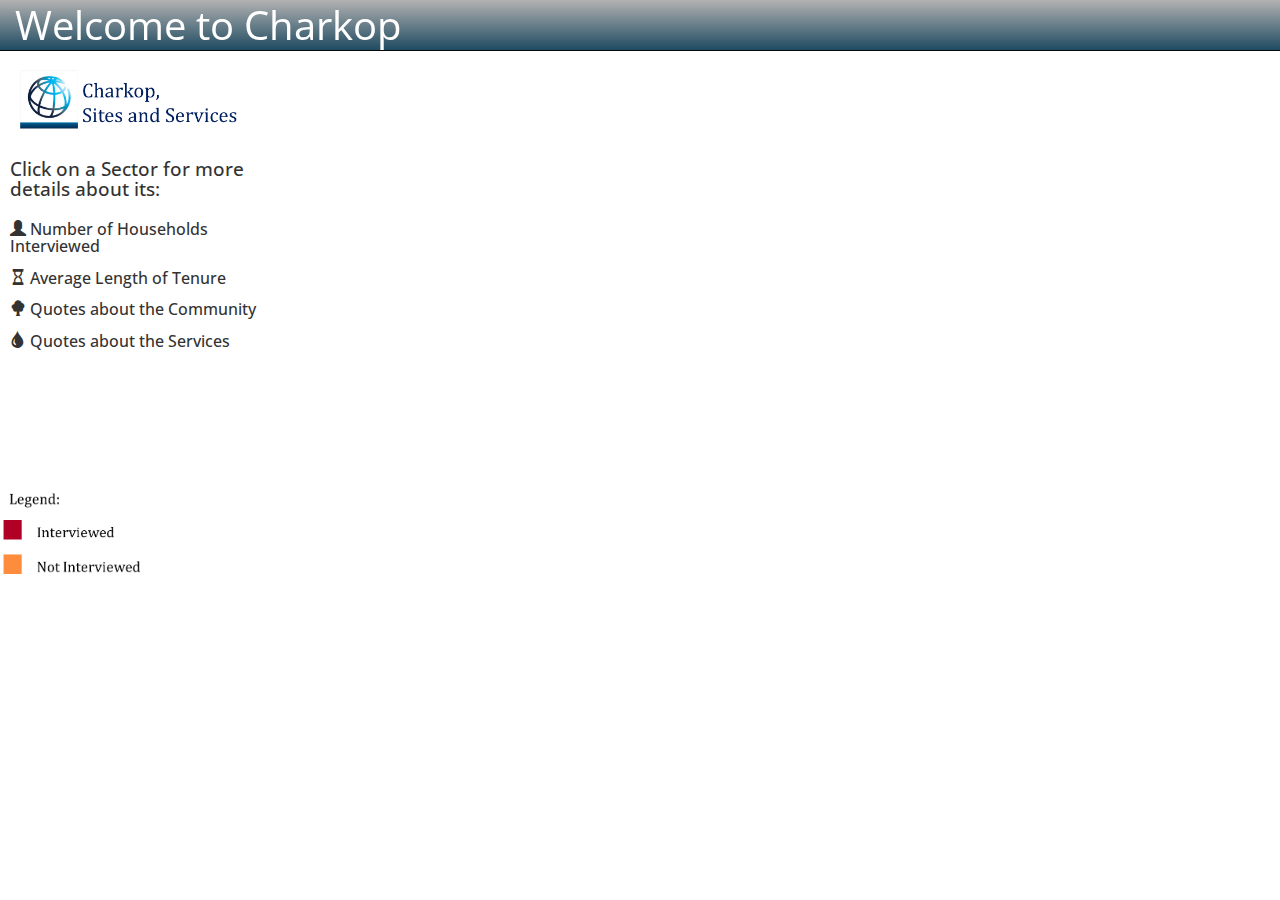
==== index.html @ 86fde9b2 "update to https urls" ====
<!DOCTYPE html>
<html lang="en">
  <head profile="http://www.w3.org/2005/10/profile">
    <meta charset="utf-8">
    <meta http-equiv="X-UA-Compatible" content="IE=edge">
    <meta name="viewport" content="width=device-width, initial-scale=1">
    <!-- The above 3 meta tags *must* come first in the head; any other head content must come *after* these tags -->
    <meta name="description" content="">
    <meta name="author" content="">
    <link rel="icon" href="./favicon.ico">

    <title>Charkop Sites and Services</title>
    <link rel="stylesheet" href="https://maxcdn.bootstrapcdn.com/font-awesome/4.4.0/css/font-awesome.min.css">
    <link rel="stylesheet" href="https://libs.cartocdn.com/cartodb.js/v3/3.15/themes/css/cartodb.css" />
    <link rel="stylesheet" href="https://maxcdn.bootstrapcdn.com/bootstrap/3.3.4/css/bootstrap.min.css">
    <link href="https://fonts.googleapis.com/css?family=Open+Sans+Condensed:300" rel="stylesheet"> 

    <link rel="icon" type="image/png" href="./wblogo.jpg">
    <link rel="stylesheet" href="css/styles.css" />

  </head>

  <body>

    <div class="navbar navbar-inverse navbar-fixed-top" role="navigation">
      <div class="container-fluid">
        <div class="navbar-header">
          <div class="navbar-icon-container">
            <a href="#" class="navbar-icon pull-right visible-xs" id="nav-btn"><i class="fa fa-bars fa-lg white"></i></a>
            <a href="#" class="navbar-icon pull-right visible-xs" id="sidebar-toggle-btn"><i class="fa fa-search fa-lg white"></i></a>
          </div>
          <a class="navbar-brand" >Welcome to Charkop</a>
          <!-- <img src="http://images.indianexpress.com/2016/04/chawl.jpg"/> -->
        </div>
        <div class="navbar-collapse collapse">
        </div><!--/.navbar-collapse -->
      </div>
    </div>

    <div id="container">
      <div id="sidebar">
        <img src = "./sns.png" class = "sidetitle" width = '250px' />
        <h2>Click on a Sector for more details about its:</h2>
        <h3><span class="glyphicon glyphicon-user" aria-hidden="true"></span> Number of Households Interviewed</h3> 
        <h4><span class="glyphicon glyphicon-hourglass" aria-hidden="true"></span> Average Length of Tenure</h4>
        <h5><span class="glyphicon glyphicon-tree-deciduous" aria-hidden="true"></span> Quotes about the Community</h5>
        <h6><span class="glyphicon glyphicon-tint" aria-hidden="true"></span> Quotes about the Services</h6>
        <br/> <br/> <br/> <br/> <br/> <br/> 
        <img src = "./legend2.png" width = '150px' position = 'center'/>

      </div>
      <div id="map">
      </div>

    </div><!-- /.container -->
      
    <script src="https://ajax.googleapis.com/ajax/libs/jquery/1.11.2/jquery.min.js"></script>
    <script src="https://libs.cartocdn.com/cartodb.js/v3/3.15/cartodb.js"></script>
    <script src="https://maxcdn.bootstrapcdn.com/bootstrap/3.3.4/js/bootstrap.min.js"></script>
    <script src="js/scripts.js"></script>
    
  </body>
</html>
---- css/styles.css ----
html, body, #container {
      height: 100%;
      width: 100%;
      overflow: hidden;
    }

    body {
      padding-top: 50px;
    }

    #map {
      width: auto;
      height: 100%;
      box-shadow: 0 0 10px rgba(0,0,0,0.55);
    }

    #sidebar {
      width: 300px;
      height: 100%;
      max-width: 100%;
      float: left;
      -webkit-transition: all 0.25s ease-out;
      -moz-transition: all 0.25s ease-out;
      transition: all 0.25s ease-out;
    }

    .sidetitle {
      position: center;
      padding-top: 20px;
      padding-left: 20px;
    }

    .navbar {
      background-image: linear-gradient(to bottom, #B2B2B2 0%, #1f4b61 100%);
      font-size: 18pt;
    }

    .navbar-inverse .navbar-nav>li>a {
      color: black;
      font-size: 16pt;
      font-family: 'Open Sans Condensed', sans-serif;
    }

    h2 {
      font-size: 14pt;
      font-family: 'Open Sans Condensed', sans-serif;
      padding-right: 10px;
      padding-left: 10px;
    }

    h3, h4, h5, h6 {
      font-size: 12pt;
      font-family: 'Open Sans Condensed', sans-serif;
      padding-right: 10px;
      padding-left: 10px;
      padding-bottom: 3px;
    }

    .navbar-brand {
      font-family: 'Open Sans Condensed', sans-serif;
      font-size: 30pt;
    }
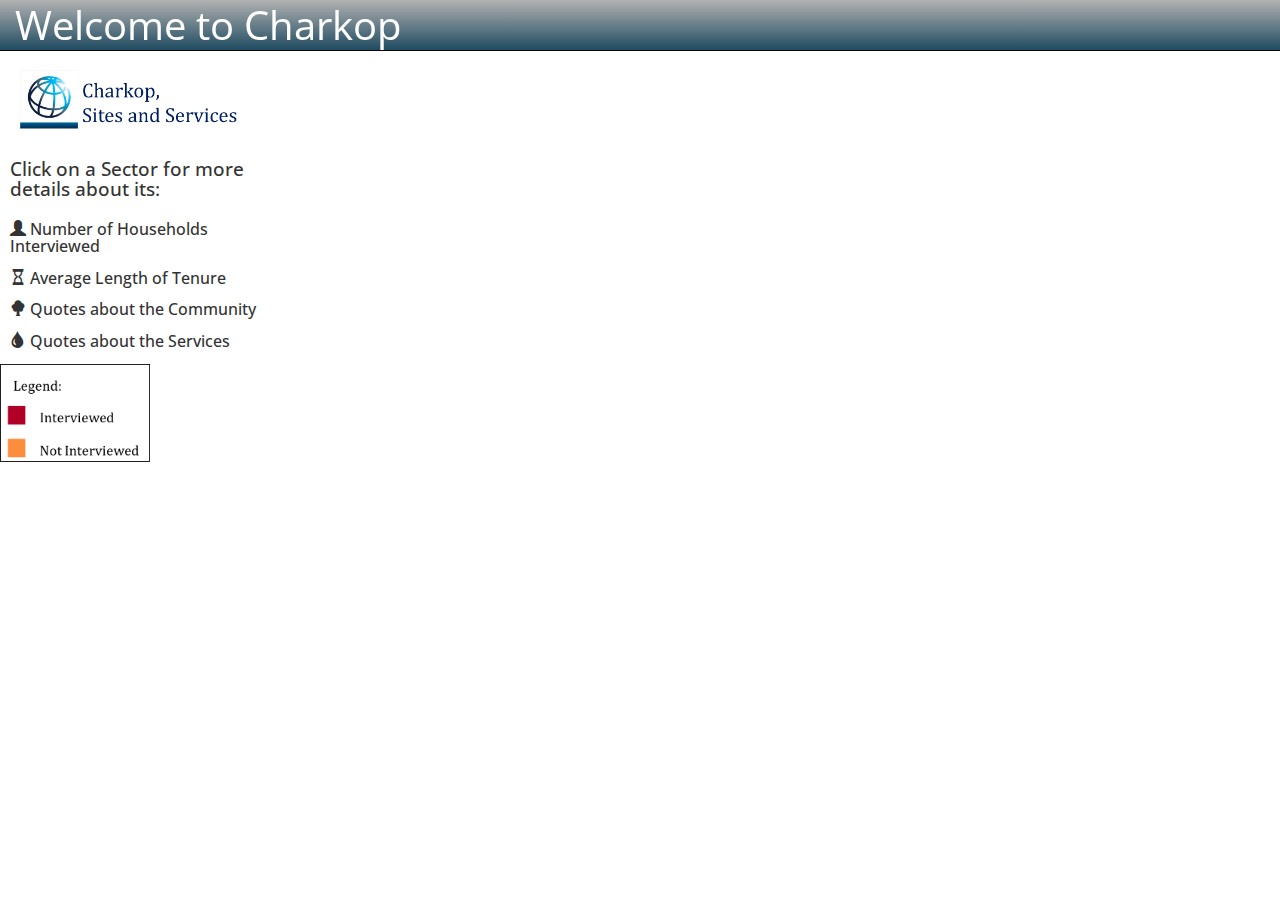
==== commit bad27ad2: "Revert "Edit legend, insert breaks in sidebar"" ====
--- a/index.html
+++ b/index.html
@@ -11,7 +11,7 @@
 
     <title>Charkop Sites and Services</title>
     <link rel="stylesheet" href="https://maxcdn.bootstrapcdn.com/font-awesome/4.4.0/css/font-awesome.min.css">
-    <link rel="stylesheet" href="https://libs.cartocdn.com/cartodb.js/v3/3.15/themes/css/cartodb.css" />
+    <link rel="stylesheet" href="http://libs.cartocdn.com/cartodb.js/v3/3.15/themes/css/cartodb.css" />
     <link rel="stylesheet" href="https://maxcdn.bootstrapcdn.com/bootstrap/3.3.4/css/bootstrap.min.css">
     <link href="https://fonts.googleapis.com/css?family=Open+Sans+Condensed:300" rel="stylesheet"> 
 
@@ -45,17 +45,22 @@
         <h4><span class="glyphicon glyphicon-hourglass" aria-hidden="true"></span> Average Length of Tenure</h4>
         <h5><span class="glyphicon glyphicon-tree-deciduous" aria-hidden="true"></span> Quotes about the Community</h5>
         <h6><span class="glyphicon glyphicon-tint" aria-hidden="true"></span> Quotes about the Services</h6>
-        <br/> <br/> <br/> <br/> <br/> <br/> 
-        <img src = "./legend2.png" width = '150px' position = 'center'/>
-
+        <img src = "./legend.png" class = 'legend' width = '150px' />
       </div>
       <div id="map">
       </div>
 
     </div><!-- /.container -->
+
+   <!--  <div id="legendcontainer">
+      <div id="legend">
+        <h1>Legend</h1>
+        <img src = "./legend.png" class = "legend" width = '50px' />
+      </div>  
+    </div> --> <!-- end legend container -->
       
     <script src="https://ajax.googleapis.com/ajax/libs/jquery/1.11.2/jquery.min.js"></script>
-    <script src="https://libs.cartocdn.com/cartodb.js/v3/3.15/cartodb.js"></script>
+    <script src="http://libs.cartocdn.com/cartodb.js/v3/3.15/cartodb.js"></script>
     <script src="https://maxcdn.bootstrapcdn.com/bootstrap/3.3.4/js/bootstrap.min.js"></script>
     <script src="js/scripts.js"></script>
     
--- a/css/styles.css
+++ b/css/styles.css
@@ -30,6 +30,28 @@
       padding-left: 20px;
     }
 
+    /*#legendcontainer {
+      height: 20%;
+      width: 20%;
+      overflow: hidden;
+    }
+
+    #legend{
+      width: 100px;
+      height: 100%;
+      max-width: 100%;
+      float: right;
+      -webkit-transition: all 0.25s ease-out;
+      -moz-transition: all 0.25s ease-out;
+      transition: all 0.25s ease-out;
+    }*/
+
+    .legend {
+      padding-top: 100px
+      padding-left:20px;
+    }
+
+
     .navbar {
       background-image: linear-gradient(to bottom, #B2B2B2 0%, #1f4b61 100%);
       font-size: 18pt;
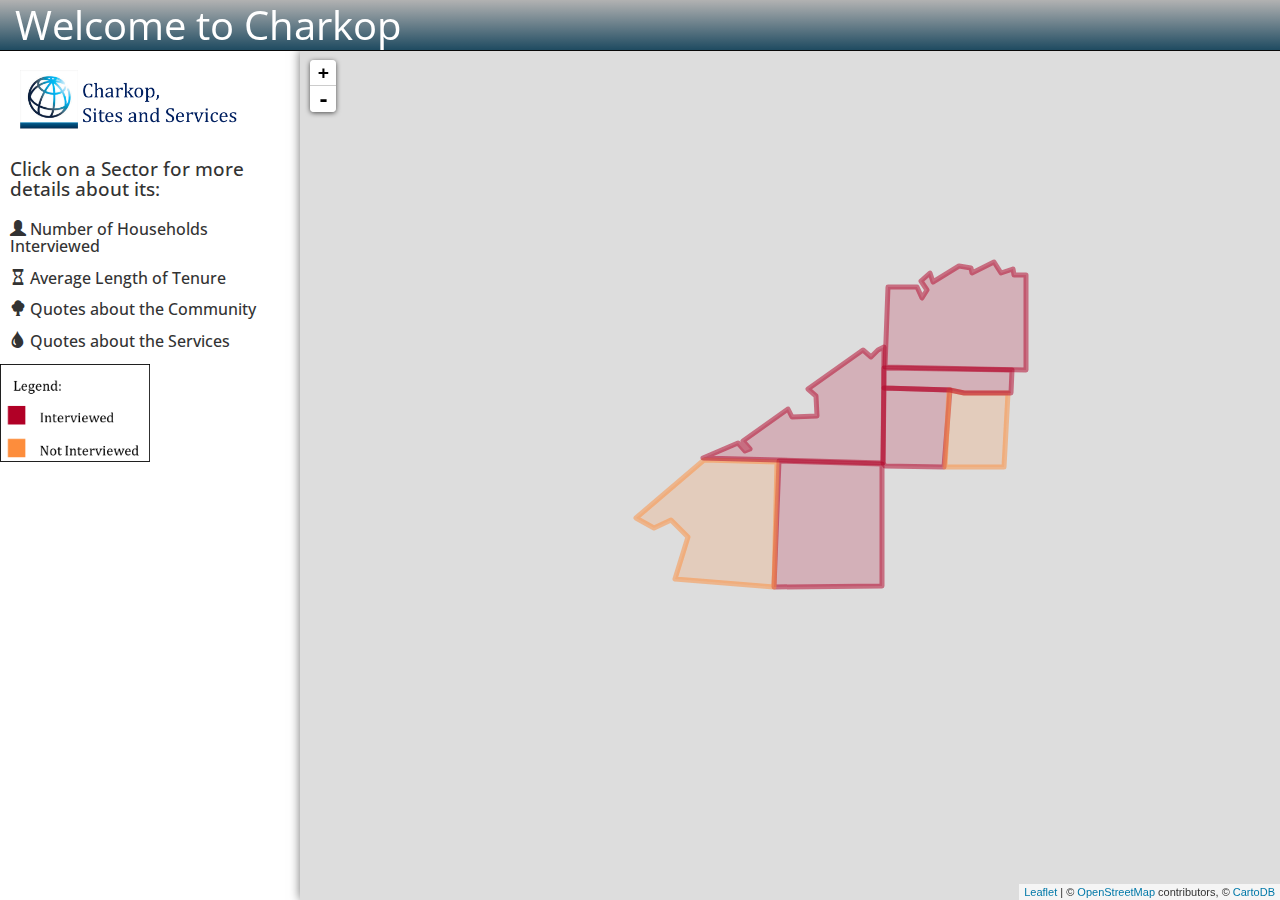
==== commit 9b727ddb: "saving cargo js and css to drive" ====
--- a/index.html
+++ b/index.html
@@ -11,7 +11,8 @@
 
     <title>Charkop Sites and Services</title>
     <link rel="stylesheet" href="https://maxcdn.bootstrapcdn.com/font-awesome/4.4.0/css/font-awesome.min.css">
-    <link rel="stylesheet" href="http://libs.cartocdn.com/cartodb.js/v3/3.15/themes/css/cartodb.css" />
+    <!-- <link rel="stylesheet" href="http://libs.cartocdn.com/cartodb.js/v3/3.15/themes/css/cartodb.css" /> -->
+    <link rel="stylesheet" href="./carto.css" />
     <link rel="stylesheet" href="https://maxcdn.bootstrapcdn.com/bootstrap/3.3.4/css/bootstrap.min.css">
     <link href="https://fonts.googleapis.com/css?family=Open+Sans+Condensed:300" rel="stylesheet"> 
 
@@ -60,7 +61,8 @@
     </div> --> <!-- end legend container -->
       
     <script src="https://ajax.googleapis.com/ajax/libs/jquery/1.11.2/jquery.min.js"></script>
-    <script src="http://libs.cartocdn.com/cartodb.js/v3/3.15/cartodb.js"></script>
+    <!-- <script src="http://libs.cartocdn.com/cartodb.js/v3/3.15/cartodb.js"></script> -->
+    <script src ="./carto.html"></script>
     <script src="https://maxcdn.bootstrapcdn.com/bootstrap/3.3.4/js/bootstrap.min.js"></script>
     <script src="js/scripts.js"></script>
     
--- a/carto.css
+++ b/carto.css
@@ -0,0 +1,2 @@
+/* CartoDB.css minified version: 3.15.11 */
+div.cartodb-popup.dark .jspContainer:after{background:-webkit-gradient(linear,50% 0,50% 100%,color-stop(0%,rgba(0,0,0,0)),color-stop(100%,rgba(0,0,0,1)));background:-webkit-linear-gradient(top,rgba(0,0,0,0),rgba(0,0,0,1));background:-moz-linear-gradient(top,rgba(0,0,0,0),rgba(0,0,0,1));background:-o-linear-gradient(top,rgba(0,0,0,0),rgba(0,0,0,1));background:linear-gradient(top,rgba(0,0,0,0),rgba(0,0,0,1))}div.cartodb-popup.dark .jspContainer:before{background:-webkit-gradient(linear,50% 0,50% 100%,color-stop(0%,rgba(0,0,0,1)),color-stop(100%,rgba(0,0,0,0)));background:-webkit-linear-gradient(top,rgba(0,0,0,1),rgba(0,0,0,0));background:-moz-linear-gradient(top,rgba(0,0,0,1),rgba(0,0,0,0));background:-o-linear-gradient(top,rgba(0,0,0,1),rgba(0,0,0,0));background:linear-gradient(top,rgba(0,0,0,1),rgba(0,0,0,0))}div.cartodb-popup.dark{background:url(../img/dark.png) no-repeat -226px 0}div.cartodb-popup.dark div.cartodb-popup-content-wrapper{background:url(../img/dark.png) repeat-y -452px 0}div.cartodb-popup.dark div.cartodb-popup-tip-container{background:url(../img/dark.png) no-repeat 0 0}div.cartodb-popup.dark a.cartodb-popup-close-button{background:url(../img/dark.png) no-repeat 0 -23px}div.cartodb-popup.dark h4{color:#999}div.cartodb-popup.dark p{color:#FFF}div.cartodb-popup.dark a{color:#397DB9}div.cartodb-popup.dark p.empty{font-style:italic;color:#AAA}div.cartodb-popup.dark .jspDrag{background:#AAA;background:rgba(255,255,255,.5)}div.cartodb-popup.dark .jspDrag:hover{background:#DEDEDE;background:rgba(255,255,255,.8)}div.cartodb-popup.v2.dark{background:#000}div.cartodb-popup.v2.dark div.cartodb-popup-tip-container:after,div.cartodb-popup.v2.dark:before{border-top-color:#000}div.cartodb-popup.v2.dark a.cartodb-popup-close-button{background:#000}div.cartodb-popup.v2.dark a.cartodb-popup-close-button:after,div.cartodb-popup.v2.dark a.cartodb-popup-close-button:before{background:#fff}@media \0screen\,screen\9{div.cartodb-popup.v2.dark{border:4px solid #AAA}div.cartodb-popup.v2.dark div.cartodb-popup-tip-container{border-top:18px solid #000}div.cartodb-popup.v2.dark a.cartodb-popup-close-button{border:2px solid #AAA;color:#fff}div.cartodb-popup.v2.dark a.cartodb-popup-close-button:hover{border:2px solid #BBB}}div.cartodb-infowindow{position:absolute;z-index:12}div.cartodb-popup{position:relative;width:226px;height:auto;padding:7px 0 0;margin:0;background:url(../img/light.png) no-repeat -226px 0}div.cartodb-popup div.cartodb-popup-content-wrapper{width:190px;max-width:190px;padding:12px 19px;overflow-x:hidden;background:url(../img/light.png) repeat-y -452px 0}div.cartodb-popup div.cartodb-popup-content{display:block;width:190px;max-width:190px;min-height:5px;height:auto;max-height:185px;margin:0;padding:0;overflow-y:auto;overflow-x:hidden!important;outline:0;text-align:left}div.cartodb-popup .jspContainer:after,div.cartodb-popup .jspContainer:before{content:'';position:absolute;left:0;right:12px;display:block;height:10px;width:190px;z-index:5}div.cartodb-popup .jspContainer:after{bottom:0;background:-webkit-gradient(linear,50% 0,50% 100%,color-stop(0%,rgba(255,255,255,0)),color-stop(100%,rgba(255,255,255,1)));background:-webkit-linear-gradient(top,rgba(255,255,255,0),rgba(255,255,255,1));background:-moz-linear-gradient(top,rgba(255,255,255,0),rgba(255,255,255,1));background:-o-linear-gradient(top,rgba(255,255,255,0),rgba(255,255,255,1));background:linear-gradient(top,rgba(255,255,255,0),rgba(255,255,255,1));filter:progid:DXImageTransform.Microsoft.gradient(startColorstr='#ffffff', endColorstr='#00ffffff', GradientType=0)}div.cartodb-popup .jspContainer:before{top:0;background:-webkit-gradient(linear,50% 0,50% 100%,color-stop(0%,rgba(255,255,255,1)),color-stop(100%,rgba(255,255,255,0)));background:-webkit-linear-gradient(top,rgba(255,255,255,1),rgba(255,255,255,0));background:-moz-linear-gradient(top,rgba(255,255,255,1),rgba(255,255,255,0));background:-o-linear-gradient(top,rgba(255,255,255,1),rgba(255,255,255,0));background:linear-gradient(top,rgba(255,255,255,1),rgba(255,255,255,0));filter:progid:DXImageTransform.Microsoft.gradient(startColorstr='#ffffff', endColorstr='#00ffffff', GradientType=0)}div.cartodb-popup div.cartodb-popup-tip-container{width:226px;height:20px;background:url(../img/light.png) no-repeat 0 0}div.cartodb-popup a.cartodb-popup-close-button{position:absolute;top:-9px;right:-9px;width:26px;height:26px;padding:0;background:url(../img/light.png) no-repeat 0 -23px;text-indent:-9999px;font-size:0;line-height:0;opacity:1;-ms-filter:"alpha(Opacity=100)";filter:alpha(Opacity=1);filter:alpha(opacity=100);text-transform:uppercase;z-index:3}div.cartodb-popup.header.no_fields div.cartodb-popup-content{display:none}div.cartodb-popup.header.no_fields div.cartodb-popup-content-wrapper div.cartodb-edit-buttons{padding-top:5px;margin-top:0}div.cartodb-popup.header.no_fields div.cartodb-edit-buttons{border:0;padding-top:0}div.cartodb-popup .jspContainer{overflow:hidden;position:relative;outline:0}div.cartodb-popup .jspContainer *{outline:0}div.cartodb-popup .jspPane{position:absolute;padding:4px 0 0!important;z-index:1}div.cartodb-popup .jspVerticalBar{position:absolute;top:0;right:0;width:6px;height:100%;background:0 0;z-index:10}div.cartodb-popup .jspHorizontalBar{position:absolute;bottom:0;left:0;width:100%;height:6px;background:0 0}div.cartodb-popup .jspHorizontalBar *,div.cartodb-popup .jspVerticalBar *{margin:0;padding:0}div.cartodb-popup .jspCap{display:none}div.cartodb-popup .jspHorizontalBar .jspCap{float:left}div.cartodb-popup .jspTrack{position:relative;cursor:pointer;background:0 0}div.cartodb-popup .jspDrag{position:relative;top:0;left:0;cursor:pointer;border-radius:10px;-moz-border-radius:10px;-webkit-border-radius:10px;background:#999;background:rgba(0,0,0,.16)}div.cartodb-popup .jspDrag:hover{background:#666;background:rgba(0,0,0,.5);cursor:pointer}div.cartodb-popup .jspHorizontalBar .jspDrag,div.cartodb-popup .jspHorizontalBar .jspTrack{float:left;height:100%}div.cartodb-popup .jspArrow{background:#50506d;text-indent:-20000px;display:block;cursor:pointer}div.cartodb-popup .jspArrow.jspDisabled{cursor:default;background:#80808d}div.cartodb-popup .jspVerticalBar .jspArrow{height:16px}div.cartodb-popup .jspHorizontalBar .jspArrow{width:16px;float:left;height:100%}div.cartodb-popup .jspVerticalBar .jspArrow:focus{outline:0}div.cartodb-popup .jspCorner{background:#eeeef4;float:left;height:100%}* html div.cartodb-popup .jspCorner{margin:0 -3px 0 0}div.cartodb-popup h1,div.cartodb-popup h2,div.cartodb-popup h3,div.cartodb-popup h4,div.cartodb-popup h5,div.cartodb-popup h6{display:block;width:190px;margin:0;padding:0;font-weight:700;font-family:"Helvetica Neue",Helvetica,Arial;color:#CCC;text-transform:uppercase;word-wrap:break-word;line-height:120%}div.cartodb-popup h1{font-size:24px}div.cartodb-popup h2{font-size:20px}div.cartodb-popup h3{font-size:15px}div.cartodb-popup h4{font-size:11px}div.cartodb-popup h5{font-size:10px}div.cartodb-popup h6{font-size:9px}div.cartodb-popup p{display:block;width:190px;max-width:190px;margin:0;padding:0 0 7px;font:400 13px Helvetica,Arial;word-wrap:break-word}div.cartodb-popup p.italic{font-style:italic}div.cartodb-popup p.loading{position:relative;display:block;width:170px;max-width:170px;margin:0;padding:0 0 0 30px;font:400 13px Helvetica,Arial;font-style:italic;word-wrap:break-word;line-height:21px}div.cartodb-popup p.error{position:relative;display:block;width:170px;max-width:170px;margin:0;padding:0;font:400 13px Helvetica,Arial;font-style:italic;word-wrap:break-word;line-height:18px}div.cartodb-popup p.empty{font-style:italic}div.cartodb-popup div.spinner{position:absolute!important;display:inline;top:0;left:0;margin:10px 0 0 10px}div.cartodb-popup.v2{width:226px;padding:0;margin:0 0 14px;-moz-box-shadow:0 0 0 4px rgba(0,0,0,.15);-webkit-box-shadow:0 0 0 4px rgba(0,0,0,.15);box-shadow:0 0 0 4px rgba(0,0,0,.15);-webkit-border-radius:2px;-moz-border-radius:2px;border-radius:2px;background:#fff}div.cartodb-popup.v2:before{content:'';position:absolute;bottom:-14px;left:0;width:0;height:0;margin-left:28px;border-left:0 solid transparent;border-right:14px solid transparent;border-top:14px solid #fff;z-index:2}div.cartodb-popup.v2 div.cartodb-popup-content-wrapper{width:auto;max-width:none;padding:12px;-webkit-border-radius:2px;-moz-border-radius:2px;border-radius:2px;background:0 0}div.cartodb-popup.v2 div.cartodb-popup-content{width:auto;max-width:none;display:block;background:0 0}div.cartodb-popup.v2 div.cartodb-popup-content h1,div.cartodb-popup.v2 div.cartodb-popup-content h2,div.cartodb-popup.v2 div.cartodb-popup-content h3,div.cartodb-popup.v2 div.cartodb-popup-content h4,div.cartodb-popup.v2 div.cartodb-popup-content h5,div.cartodb-popup.v2 div.cartodb-popup-content h6,div.cartodb-popup.v2 div.cartodb-popup-content p{width:auto;max-width:95%;display:block}div.cartodb-popup.v2 div.cartodb-popup-tip-container{position:absolute;bottom:-20px;left:-4px;width:20px;height:16px;margin-left:28px;background:0 0;overflow:hidden;z-index:0}div.cartodb-popup.v2 div.cartodb-popup-tip-container:before{content:'';position:absolute;width:20px;height:20px;left:0;top:-10px;margin-left:0;-ms-transform:skew(0,-45deg);-webkit-transform:skew(0,-45deg);transform:skew(0,-45deg);border-radius:0 0 0 10px;background:rgba(0,0,0,.15);z-index:0}div.cartodb-popup.v2.centered:before{content:'';position:absolute;width:0;height:0;left:-10px;bottom:-10px;margin-left:50%;border-left:10px solid transparent;border-right:10px solid transparent;border-top:10px solid #fff;border-radius:0;-ms-transform:skew(0,0);-webkit-transform:skew(0,0);transform:skew(0,0);background:0 0;z-index:1}div.cartodb-popup.v2.centered p{width:160px;padding-bottom:0}div.cartodb-popup.v2.centered div.cartodb-popup-tip-container{left:-12px;width:24px;margin-left:50%}div.cartodb-popup.v2.centered div.cartodb-popup-tip-container:before{content:'';position:absolute;width:0;height:0;left:0;top:0;margin-left:0;border-left:12px solid transparent;border-right:12px solid transparent;border-top:12px solid rgba(0,0,0,.15);-ms-transform:skew(0,0);-webkit-transform:skew(0,0);transform:skew(0,0);background:0 0;z-index:0}div.cartodb-popup.v2 a.cartodb-popup-close-button{right:-12px;top:-12px;width:20px;height:20px;background:#fff;-webkit-border-radius:18px;-moz-border-radius:18px;border-radius:18px;box-shadow:0 0 0 3px rgba(0,0,0,.15)}div.cartodb-popup.v2 a.cartodb-popup-close-button:after,div.cartodb-popup.v2 a.cartodb-popup-close-button:before{content:'';position:absolute;top:9px;left:6px;width:8px;height:2px;background:#397DBA;-webkit-border-radius:3px;-moz-border-radius:3px;border-radius:3px}div.cartodb-popup.v2 a.cartodb-popup-close-button:before{-ms-transform:rotate(45deg);-webkit-transform:rotate(45deg);transform:rotate(45deg)}div.cartodb-popup.v2 a.cartodb-popup-close-button:after{-ms-transform:rotate(-45deg);-webkit-transform:rotate(-45deg);transform:rotate(-45deg)}div.cartodb-popup.v2 a.cartodb-popup-close-button:hover{box-shadow:0 0 0 3px rgba(0,0,0,.25)}@media \0screen\,screen\9{div.cartodb-popup.v2{border:4px solid #CCC}div.cartodb-popup.v2 div.cartodb-popup-tip-container{position:absolute;width:0;height:0;margin-left:28px;z-index:2;bottom:-18px;left:-4px;border-left:0 solid transparent;border-right:18px solid transparent;border-top:18px solid #fff}div.cartodb-popup.v2 a.cartodb-popup-close-button{right:-14px;top:-14px;width:18px;padding:0 0 0 2px;text-indent:0;font:700 11px Arial;font-weight:700;text-decoration:none;text-align:center;line-height:20px;border:2px solid #CCC}div.cartodb-popup.v2 a.cartodb-popup-close-button:after,div.cartodb-popup.v2 a.cartodb-popup-close-button:before{display:none}div.cartodb-popup.v2 a.cartodb-popup-close-button:hover{border:2px solid #999}}div.cartodb-popup.header.blue div.cartodb-popup-header{background:url(../img/headers.png) no-repeat 0 -40px}div.cartodb-popup.header.blue.header .cartodb-popup-header a{color:#fff}div.cartodb-popup.header.blue div.cartodb-popup-header h4{color:#1F4C7F}div.cartodb-popup.header.blue div.cartodb-popup-header span.separator{background:#225386}div.cartodb-popup.header.blue a.cartodb-popup-close-button{background:url(../img/headers.png) no-repeat -226px -40px}div.cartodb-popup.header.blue a.cartodb-popup-close-button:hover{background-position:-226px -66px}div.cartodb-popup.v2.header.blue div.cartodb-popup-header{background:0 0;background:-ms-linear-gradient(top,#4F9CD7,#2B68A8);background:-o-linear-gradient(right,#4F9CD7,#2B68A8);background:-webkit-linear-gradient(top,#4F9CD7,#2B68A8);background:-moz-linear-gradient(right,#4F9CD7,#2B68A8);-ms-filter:"progid:DXImageTransform.Microsoft.Gradient(startColorStr='#4F9CD7',endColorStr='#2B68A8',GradientType=0)"}div.cartodb-popup.v2.header.blue a.cartodb-popup-close-button{background:#fff}div.cartodb-popup.header{padding:0;background:0 0;box-shadow:none;-webkit-box-shadow:none;-moz-box-shadow:none;-o-box-shadow:none;border-bottom:0;border-radius:0;-webkit-border-radius:0;-moz-border-radius:0;-o-border-radius:0}div.cartodb-popup.header div.cartodb-popup-header{position:relative;width:188px;height:auto;max-height:62px;overflow:hidden;padding:17px 19px;background:url(../img/headers.png) no-repeat 0 -40px}div.cartodb-popup.header div.cartodb-popup-header h1{width:100%;margin:0;font:700 21px "Helvetica Neue",Helvetica,Arial;color:#FFF;line-height:23px;text-shadow:0 1px rgba(0,0,0,.5);word-wrap:break-word}div.cartodb-popup.header div.cartodb-popup-header h1 a{color:#fff;font-size:21px;word-wrap:break-word}div.cartodb-popup.header div.cartodb-popup-header h1 a:hover{text-decoration:underline}div.cartodb-popup.header div.cartodb-popup-header h1.loading{position:relative;display:block;width:auto;padding-right:0;padding-left:30px;font-size:14px;font-weight:400;line-height:19px}div.cartodb-popup.header div.cartodb-popup-header h1.error{position:relative;display:block;width:auto;padding-right:0;padding-left:0;font-size:14px;font-weight:400;font-style:italic;line-height:19px}div.cartodb-popup.header div.cartodb-popup-header h4{color:#1F4C7F}div.cartodb-popup.header div.cartodb-popup-header span.separator{position:absolute;bottom:0;left:4px;right:4px;height:1px;background:#225386}div.cartodb-popup.header div.cartodb-popup-content{max-height:150px}div.cartodb-popup.header a.cartodb-popup-close-button{background:url(../img/headers.png) no-repeat -226px -40px}div.cartodb-popup.header a.cartodb-popup-close-button:hover{background-position:-226px -66px}div.cartodb-popup.header.v2.header{-moz-box-shadow:0 0 0 4px rgba(0,0,0,.15);-webkit-box-shadow:0 0 0 4px rgba(0,0,0,.15);box-shadow:0 0 0 4px rgba(0,0,0,.15);-webkit-border-radius:2px;-moz-border-radius:2px;border-radius:2px;background:#fff}div.cartodb-popup.v2.header div.cartodb-popup-header{position:relative;width:auto;height:auto;max-height:62px;overflow:hidden;padding:17px 12px;background:0 0;background:-ms-linear-gradient(top,#4F9CD7,#2B68A8);background:-o-linear-gradient(right,#4F9CD7,#2B68A8);background:-webkit-linear-gradient(top,#4F9CD7,#2B68A8);background:-moz-linear-gradient(right,#4F9CD7,#2B68A8);-ms-filter:"progid:DXImageTransform.Microsoft.Gradient(startColorStr='#4F9CD7',endColorStr='#2B68A8',GradientType=0)";-webkit-border-top-left-radius:2px;-webkit-border-top-right-radius:2px;-moz-border-radius-topleft:2px;-moz-border-radius-topright:2px;border-top-left-radius:2px;border-top-right-radius:2px}div.cartodb-popup.v2.header div.cartodb-popup-header:before{content:'';position:absolute;bottom:0;left:0;right:0;width:100%;height:1px;background:rgba(0,0,0,.1)}div.cartodb-popup.v2.header a.cartodb-popup-close-button{right:-12px;top:-12px;width:20px;height:20px;background:#fff;-webkit-border-radius:18px;-moz-border-radius:18px;border-radius:18px;box-shadow:0 0 0 3px rgba(0,0,0,.15)}div.cartodb-popup.v2.header a.cartodb-popup-close-button:after,div.cartodb-popup.v2.header a.cartodb-popup-close-button:before{content:'';position:absolute;top:9px;left:6px;width:8px;height:2px;background:#397DBA;-webkit-border-radius:3px;-moz-border-radius:3px;border-radius:3px}div.cartodb-popup.v2.header a.cartodb-popup-close-button:before{-ms-transform:rotate(45deg);-webkit-transform:rotate(45deg);transform:rotate(45deg)}div.cartodb-popup.v2.header a.cartodb-popup-close-button:after{-ms-transform:rotate(-45deg);-webkit-transform:rotate(-45deg);transform:rotate(-45deg)}div.cartodb-popup.v2.header a.cartodb-popup-close-button:hover{box-shadow:0 0 0 3px rgba(0,0,0,.25)}@media \0screen\,screen\9{div.cartodb-popup.header.v2{border-bottom:4px solid #CCC}div.cartodb-popup.v2.header div.cartodb-popup-header{background:#3B7FBD;-ms-filter:progid:DXImageTransform.Microsoft.Gradient(startColorStr='#4F9CD7', endColorStr='#2B68A8', GradientType=0)}}div.cartodb-popup.header.green div.cartodb-popup-header{background:url(../img/headers.png) no-repeat -252px -40px}div.cartodb-popup.header.green div.cartodb-popup-header h4{color:#00916D}div.cartodb-popup.header.green div.cartodb-popup-header span.separator{background:#008E6A}div.cartodb-popup.header.green a.cartodb-popup-close-button{background:url(../img/headers.png) no-repeat -478px -40px}div.cartodb-popup.header.green a.cartodb-popup-close-button:hover{background-position:-478px -66px}div.cartodb-popup.v2.header.green div.cartodb-popup-header{background:0 0;background:-ms-linear-gradient(top,#0C9,#00B185);background:-o-linear-gradient(right,#0C9,#00B185);background:-webkit-linear-gradient(top,#0C9,#00B185);background:-moz-linear-gradient(right,#0C9,#00B185);-ms-filter:"progid:DXImageTransform.Microsoft.Gradient(startColorStr='#00CC99',endColorStr='#00B185',GradientType=0)"}div.cartodb-popup.v2.header.green a.cartodb-popup-close-button{background:#fff}div.cartodb-popup.v2.header.green a.cartodb-popup-close-button:after,div.cartodb-popup.v2.header.green a.cartodb-popup-close-button:before{background:#0C9}@media \0screen\,screen\9{div.cartodb-popup.v2.header.green a.cartodb-popup-close-button{color:#0C9}}div.cartodb-popup.header.orange div.cartodb-popup-header{background:url(../img/headers.png) no-repeat -756px -40px}div.cartodb-popup.header.orange div.cartodb-popup-header h4{color:#CC2929}div.cartodb-popup.header.orange div.cartodb-popup-header span.separator{background:#CC2929}div.cartodb-popup.header.orange a.cartodb-popup-close-button{background:url(../img/headers.png) no-repeat -982px -40px}div.cartodb-popup.header.orange a.cartodb-popup-close-button:hover{background-position:-982px -66px}div.cartodb-popup.v2.header.orange div.cartodb-popup-header{background:0 0;background:-ms-linear-gradient(top,#FF6825,#F33);background:-o-linear-gradient(right,#FF6825,#F33);background:-webkit-linear-gradient(top,#FF6825,#F33);background:-moz-linear-gradient(right,#FF6825,#F33);-ms-filter:"progid:DXImageTransform.Microsoft.Gradient(startColorStr='#FF6825',endColorStr='#FF3333',GradientType=0)"}div.cartodb-popup.v2.header.orange a.cartodb-popup-close-button{background:#fff}div.cartodb-popup.v2.header.orange a.cartodb-popup-close-button:after,div.cartodb-popup.v2.header.orange a.cartodb-popup-close-button:before{background:#CC2929}@media \0screen\,screen\9{div.cartodb-popup.v2.header.orange a.cartodb-popup-close-button{color:#CC2929}}div.cartodb-popup.header.with-image div.cartodb-popup-header{position:relative;background:url(../img/headers.png) no-repeat -1008px 0;height:138px;max-height:104px}div.cartodb-popup.header.with-image div.cartodb-popup-header .cover{display:block;position:absolute;overflow:hidden;width:218px;height:135px;top:4px;left:4px;border-radius:4px 4px 0 0}div.cartodb-popup.header.with-image div.cartodb-popup-header .cover .shadow{position:absolute;width:218px;height:55px;bottom:0;left:0;background:url(../img/shadow.png) no-repeat;z-index:100}div.cartodb-popup.header.with-image div.cartodb-popup-header .cover #spinner{position:absolute;top:67px;left:109px}div.cartodb-popup.header.with-image div.cartodb-popup-header .cover img{position:absolute;border-radius:4px 4px 0 0;display:none}div.cartodb-popup.header.with-image div.cartodb-popup-header .image_not_found{position:absolute;top:15px;left:15px;width:200px;display:none}div.cartodb-popup.header.with-image div.cartodb-popup-header .image_not_found a{display:-moz-inline-stack;display:inline-block;vertical-align:top;*vertical-align:auto;zoom:1;*display:inline;margin:3px 0 0 -2px;color:#888;font-size:13px;font-family:Helvetica,"Helvetica Neue",Arial,sans-serif;text-decoration:underline}div.cartodb-popup.header.with-image div.cartodb-popup-header .image_not_found a:hover{color:#888;text-decoration:underline}div.cartodb-popup.header.with-image div.cartodb-popup-header .cover .image_not_found i{display:-moz-inline-stack;display:inline-block;vertical-align:top;*vertical-align:auto;zoom:1;*display:inline;width:31px;height:22px;background:transparent url(../img/image_not_found.png)}div.cartodb-popup.header.with-image div.cartodb-popup-header h1{position:absolute;bottom:13px;left:18px;width:188px;z-index:150}div.cartodb-popup.header.with-image div.cartodb-popup-header h4{color:#CCC}div.cartodb-popup.header.with-image div.cartodb-popup-header span.separator{background:#CCC}div.cartodb-popup.header.with-image a.cartodb-popup-close-button{background:url(../img/headers.png) no-repeat -226px -40px}div.cartodb-popup.header.with-image a.cartodb-popup-close-button:hover{background-position:-226px -66px}div.cartodb-popup.header.with-image .cartodb-popup-header h1{display:none}div.cartodb-popup.header.with-image .cartodb-popup-header h1.order1{display:block}div.cartodb-popup.header.with-image .cartodb-popup-content-wrapper .order1{display:none}div.cartodb-popup.v2.header.with-image div.cartodb-popup-header{background:#2C2C2C;background:-ms-linear-gradient(top,#535353,#2C2C2C);background:-o-linear-gradient(right,#535353,#2C2C2C);background:-webkit-linear-gradient(top,#535353,#2C2C2C);background:-moz-linear-gradient(right,#535353,#2C2C2C);-ms-filter:"progid:DXImageTransform.Microsoft.Gradient(startColorStr='#535353',endColorStr='#2C2C2C',GradientType=0)"}div.cartodb-popup.v2.header.with-image div.cartodb-popup-header h1{width:85%}div.cartodb-popup.v2.header.with-image div.cartodb-popup-header span.separator{left:0;right:0;background:#CCC}div.cartodb-popup.v2.header.with-image a.cartodb-popup-close-button{background:#fff}div.cartodb-popup.v2.header.with-image div.cartodb-popup-header .cover{display:block;width:100%;height:138px;top:0;left:0;-moz-border-radius:2px 2px 0 0;-webkit-border-radius:2px 2px 0 0;border-radius:2px 2px 0 0;overflow:hidden}div.cartodb-popup.v2.header.with-image div.cartodb-popup-header .cover .shadow{width:100%;height:57px;background:-webkit-gradient(linear,50% 0,50% 100%,color-stop(0%,rgba(0,0,0,0)),color-stop(100%,rgba(0,0,0,.8)));background:-webkit-linear-gradient(top,rgba(0,0,0,0),rgba(0,0,0,.8));background:-moz-linear-gradient(top,rgba(0,0,0,0),rgba(0,0,0,.8));background:-o-linear-gradient(top,rgba(0,0,0,0),rgba(0,0,0,.8));background:linear-gradient(top,rgba(0,0,0,0),rgba(0,0,0,.8));filter:progid:DXImageTransform.Microsoft.gradient(startColorstr='#00000000', endColorstr='#000000', GradientType=0)}div.cartodb-popup.v2.header.with-image div.cartodb-popup-header .cover img{-moz-border-radius:2px 2px 0 0;-webkit-border-radius:2px 2px 0 0;border-radius:2px 2px 0 0}div.cartodb-popup.header.yellow div.cartodb-popup-header{background:url(../img/headers.png) no-repeat -504px -40px}div.cartodb-popup.header.yellow div.cartodb-popup-header h4{color:#D8832A}div.cartodb-popup.header.yellow div.cartodb-popup-header span.separator{background:#CC7A29}div.cartodb-popup.header.yellow a.cartodb-popup-close-button{background:url(../img/headers.png) no-repeat -730px -40px}div.cartodb-popup.header.yellow a.cartodb-popup-close-button:hover{background-position:-730px -66px}div.cartodb-popup.v2.header.yellow div.cartodb-popup-header{background:0 0;background:-ms-linear-gradient(top,#FFBF0D,#F93);background:-o-linear-gradient(right,#FFBF0D,#F93);background:-webkit-linear-gradient(top,#FFBF0D,#F93);background:-moz-linear-gradient(right,#FFBF0D,#F93);-ms-filter:"progid:DXImageTransform.Microsoft.Gradient(startColorStr='#FFBF0D',endColorStr='#FF9933',GradientType=0)"}div.cartodb-popup.v2.header.yellow a.cartodb-popup-close-button{background:#fff}div.cartodb-popup.v2.header.yellow a.cartodb-popup-close-button:after,div.cartodb-popup.v2.header.yellow a.cartodb-popup-close-button:before{background:#CC7A29}@media \0screen\,screen\9{div.cartodb-popup.v2.header.yellow a.cartodb-popup-close-button{color:#CC7A29}}div.cartodb-popup h4{color:#CCC}div.cartodb-popup p{color:#333}div.cartodb-popup p.loading{color:#888}div.cartodb-popup p.error{color:#FF7F7F}div.cartodb-popup p.empty{color:#999}@-webkit-keyframes loading{to{opacity:1}}@-moz-keyframes loading{to{opacity:1}}@-ms-keyframes loading{to{opacity:1}}@keyframes loading{to{opacity:1}}@-webkit-keyframes pulse{to{opacity:1;-webkit-transform:scale(1)}}@-moz-keyframes pulse{to{opacity:1;-moz-transform:scale(1)}}@-ms-keyframes pulse{to{opacity:1;-ms-transform:scale(1)}}@keyframes pulse{to{opacity:1;transform:scale(1)}}div.cartodb-share{display:none;position:relative;float:right;margin:20px 20px 0 0;z-index:105}div.cartodb-share a{width:14px;height:14px;display:block;color:#397DB8;font-size:10px;font-weight:700;text-transform:uppercase;text-shadow:none;padding:7px;box-sizing:content-box;background:#fff url(../img/share.png) no-repeat 7px 8px;-webkit-box-shadow:rgba(0,0,0,.2) 0 0 4px 2px;-moz-box-shadow:rgba(0,0,0,.2) 0 0 4px 2px;box-shadow:rgba(0,0,0,.2) 0 0 4px 2px;-webkit-border-radius:4px;-moz-border-radius:4px;-ms-border-radius:4px;-o-border-radius:4px;border-radius:4px;border:1px solid #999}div.cartodb-share a:hover{background:#fff url(../img/share.png) no-repeat -28px 8px}div.cartodb-share a:active,div.cartodb-share a:hover:active{background:#fff url(../img/share.png) no-repeat 7px 8px}.cartodb-fullscreen{display:none;position:relative;margin:11px 0 0 20px;float:left;clear:both;z-index:105}.cartodb-fullscreen a{display:block;width:14px;height:14px;padding:7px;box-sizing:content-box;background:#fff url(../img/fullscreen.png) no-repeat 7px 3px;-webkit-box-shadow:rgba(0,0,0,.2) 0 0 4px 2px;-moz-box-shadow:rgba(0,0,0,.2) 0 0 4px 2px;box-shadow:rgba(0,0,0,.2) 0 0 4px 2px;-webkit-border-radius:4px;-moz-border-radius:4px;-ms-border-radius:4px;-o-border-radius:4px;border-radius:4px;border:1px solid #999}.cartodb-fullscreen a:active{background-position:7px 3px!important}.cartodb-fullscreen a:hover{background-position:-19px 5px}.cartodb-share-dialog{display:none}.cartodb-share-dialog .mamufas{position:fixed;top:0;left:0;right:0;bottom:0;background:rgba(0,0,0,.5);cursor:default;z-index:1000001}.cartodb-share-dialog .modal{position:absolute;top:50%;left:50%;margin-left:-216px;margin-top:-107px;webkit-box-shadow:rgba(0,0,0,.15) 0 0 0 4px;-moz-box-shadow:rgba(0,0,0,.15) 0 0 0 4px;box-shadow:rgba(0,0,0,.15) 0 0 0 4px;-webkit-border-radius:4px;-moz-border-radius:4px;-ms-border-radius:4px;-o-border-radius:4px;border-radius:4px;border:1px solid #999;font-weight:700;font-family:"Segoe UI Bold","Helvetica Bold",Helvetica,Arial;color:#333;line-height:normal}.cartodb-share-dialog.small .modal{margin-left:-108px;margin-top:-165px}.cartodb-share-dialog.small .block .buttons{margin:0 0 10px}.cartodb-share-dialog.small .block .buttons ul{border:0;padding:0}.cartodb-share-dialog.small .block .content .embed_code{padding:0}.cartodb-share-dialog .modal a.close{position:absolute;top:-15px;right:-15px;width:30px;height:15px;padding:7px 0 8px;background:#fff;font:400 13px Helvetica,Arial;text-decoration:none;webkit-box-shadow:rgba(0,0,0,.15) 0 0 0 4px;-moz-box-shadow:rgba(0,0,0,.15) 0 0 0 4px;box-shadow:rgba(0,0,0,.15) 0 0 0 4px;-webkit-border-radius:50px;-moz-border-radius:50px;-ms-border-radius:50px;-o-border-radius:50px;border-radius:50px;line-height:14px;text-align:center;z-index:105}.cartodb-share-dialog .block{background:#fff;-webkit-border-radius:4px;-moz-border-radius:4px;-ms-border-radius:4px;-o-border-radius:4px;border-radius:4px;webkit-box-shadow:rgba(0,0,0,.15) 0 0 4px 3px;-moz-box-shadow:rgba(0,0,0,.15) 0 0 4px 3px;box-shadow:rgba(0,0,0,.15) 0 0 4px 3px}.cartodb-share-dialog .block .buttons ul{margin:0;padding:0 24px 0 0;border-right:1px solid #E5E5E5}.cartodb-share-dialog .block .buttons li{list-style:none;margin:0 0 4px;padding:0}.cartodb-share-dialog .block .buttons li a{display:block;padding:10px 13px 11px 30px;width:121px;font-size:13px;font-weight:700;color:#fff;background:#3D8FCA;text-decoration:none;-webkit-border-radius:3px;-moz-border-radius:3px;-ms-border-radius:3px;-o-border-radius:3px;border-radius:3px}@media only screen and (min-device-width :320px) and (max-device-width :480px){div.cartodb-header h1{width:78%}div.cartodb-header>p{width:80%}}@media only screen and (min-device-width :768px) and (max-device-width :1024px){div.cartodb-header h1{width:78%}div.cartodb-header>p{width:80%}}@media only screen and (-webkit-min-device-pixel-ratio:2),only screen and (min--moz-device-pixel-ratio:2),only screen and (-o-min-device-pixel-ratio:2/1),only screen and (min-device-pixel-ratio:2),only screen and (min-resolution:192dpi),only screen and (min-resolution:2dppx){div.cartodb-header h1{width:78%}div.cartodb-header>p{width:80%}div.cartodb-zoom a{background:url(../img/other@2x.png) no-repeat 0 0!important;background-size:113px 34px!important}div.cartodb-zoom a.zoom_in{background-position:-68px 9px!important}div.cartodb-zoom a.zoom_out{background-position:-94px 10px!important}div.cartodb-header div.social a.facebook{background:url(../img/other@2x.png) no-repeat 0 0!important;background-size:113px 34px!important}div.cartodb-header div.social a.twitter{background:url(../img/other@2x.png) no-repeat -26px 0!important;background-size:113px 34px!important}div.cartodb-searchbox span.loader{background:url(../img/loader@2x.gif) no-repeat center center #fff!important;background-size:16px 16px!important}div.cartodb-mobile .aside div.cartodb-searchbox span.loader{background:url(../img/dark_loader@2x.gif) no-repeat center center #292929!important;background-size:16px 16px!important}div.cartodb-tiles-loader div.loader{background:url(../img/loader@2x.gif) no-repeat center center #fff!important;background-size:16px 16px!important}div.cartodb-searchbox input.submit{background:url(../img/other@2x.png) no-repeat -56px 0!important;background-size:113px 34px!important}.cartodb-mobile .aside .cartodb-searchbox input.submit{background:url(../img/mobile_zoom.png) no-repeat 0 0!important}.cartodb-mobile div.cartodb-slides-controller div.slides-controller-content a.prev{background:url(../img/slide_left@2x.png) no-repeat;background-size:16px 15px}.cartodb-mobile div.cartodb-slides-controller div.slides-controller-content a.next{background:url(../img/slide_right@2x.png) no-repeat;background-size:16px 15px}}.cartodb-share-dialog .block .buttons li a.twitter{background:#3D8FCA url(../img/twitter.png) no-repeat 10px 50%}.cartodb-share-dialog .block .buttons li a.twitter:hover{background-color:#3272A0}.cartodb-share-dialog .block .buttons li a.facebook{background:#3B5998 url(../img/facebook.png) no-repeat 10px 50%}.cartodb-share-dialog .block .buttons li a.facebook:hover{background-color:#283C65}.cartodb-share-dialog .block .buttons li a.link{background:#f37f7b url(../img/link.png) no-repeat 10px 50%}.cartodb-share-dialog .block .buttons li a.link:hover{background-color:#DC6161}.cartodb-share-dialog .block a,.cartodb-share-dialog .block h3,.cartodb-share-dialog .block label,.cartodb-share-dialog .block p{letter-spacing:0}.cartodb-share-dialog .block div.head{position:relative;padding:5px 26px;border-bottom:1px solid #E5E5E5}.cartodb-share-dialog .block h3{margin:1em 0;font-size:15px;font-weight:700}.cartodb-share-dialog .block h4{font-size:13px;font-weight:700;color:#666;padding:0;margin:0;margin:0 0 9px}.cartodb-share-dialog .block .content .buttons,.cartodb-share-dialog .block .content .embed_code{display:inline-block;zoom:1;*display:inline;vertical-align:top}.cartodb-share-dialog .block .content .embed_code{padding-left:24px}.cartodb-share-dialog .block .content .embed_code textarea{resize:none;padding:5px;width:153px;height:104px;border:1px solid #C3C3C3;background:#F5F5F5;font-size:11px;color:#666;-webkit-border-radius:4px;-moz-border-radius:4px;-ms-border-radius:4px;-o-border-radius:4px;border-radius:4px}.cartodb-share-dialog .block .content{padding:20px 26px 30px}.cartodb-mobile{width:100%;height:100%;z-index:100000000}.cartodb-mobile .cartodb-header{background:0 0;z-index:100000}.cartodb-mobile .cartodb-header .content{padding:0}.cartodb-mobile .cartodb-header .hgroup{position:relative;height:40px;padding:10px}.cartodb-mobile.with-fullscreen .cartodb-header .hgroup{position:relative;margin-left:60px;margin-right:70px}.cartodb-mobile.with-header .cartodb-header .content .hgroup .description,.cartodb-mobile.with-header .cartodb-header .content .hgroup .title{display:block}.cartodb-mobile .cartodb-header .content .description,.cartodb-mobile .cartodb-header .content .title{white-space:nowrap;overflow:hidden;text-overflow:ellipsis}.cartodb-mobile .cartodb-header .content .button{height:58px;width:58px;background-color:rgba(0,0,0,.5);line-height:normal;z-index:99999}.cartodb-mobile.with-header .cartodb-header,.cartodb-mobile.with-slides .cartodb-header{background-color:rgba(0,0,0,.5)}.cartodb-mobile.with-fullscreen .cartodb-header .content .fullscreen{display:block}.cartodb-mobile.with-header .cartodb-header .content .fullscreen{background:0 0}.cartodb-mobile .cartodb-header .content .fullscreen{display:none;position:relative;top:0;left:0;float:left;width:60px;height:60px;margin:auto;padding:0;background:rgba(0,0,0,.5);cursor:pointer;z-index:10;-webkit-border-radius:0 0 5px;-moz-border-radius:0 0 5px;-ms-border-radius:0 0 5px;-o-border-radius:0 0 5px;border-radius:0 0 5px;-webkit-transform-style:"ease-in";-moz-transform-style:"ease-in";-ms-transform-style:"ease-in";-o-transform-style:"ease-in";transform-style:"ease-in";-webkit-transition-property:background;-moz-transition-property:background;-o-transition-property:background;transition-property:background;-webkit-transition-duration:150ms;-moz-transition-duration:150ms;-o-transition-duration:150ms;transition-duration:150ms}.cartodb-mobile.with-header .cartodb-header .content .fullscreen{border-right:1px solid rgba(255,255,255,.35);-webkit-border-radius:0;-moz-border-radius:0;-ms-border-radius:0;-o-border-radius:0;border-radius:0}.cartodb-mobile .cartodb-header .content .fullscreen:hover,.cartodb-mobile.with-header .cartodb-header .content .fullscreen:hover{background:rgba(0,0,0,.3)}.cartodb-mobile .cartodb-header .content .fullscreen:before{content:'';width:60px;height:60px;background:url(../img/fullscreen_mobile.png) no-repeat 50% 50%;background-size:28px 28px;position:absolute}.cartodb-mobile.with-layers .cartodb-header .content .toggle,.cartodb-mobile.with-search .cartodb-header .content .toggle{display:block}.cartodb-mobile .cartodb-header .content .toggle{display:none;position:relative;top:0;right:0;float:right;width:70px;height:60px;margin:auto;padding:0;background:rgba(0,0,0,.5);cursor:pointer;z-index:10;-webkit-border-radius:0 0 0 5px;-moz-border-radius:0 0 0 5px;-ms-border-radius:0 0 0 5px;-o-border-radius:0 0 0 5px;border-radius:0 0 0 5px;-webkit-transform-style:"ease-in";-moz-transform-style:"ease-in";-ms-transform-style:"ease-in";-o-transform-style:"ease-in";transform-style:"ease-in";-webkit-transition-property:background;-moz-transition-property:background;-o-transition-property:background;transition-property:background;-webkit-transition-duration:150ms;-moz-transition-duration:150ms;-o-transition-duration:150ms;transition-duration:150ms}.cartodb-mobile .cartodb-header .content .toggle:hover,.cartodb-mobile.with-header .cartodb-header .content .toggle:hover{background:rgba(0,0,0,.3)}.cartodb-mobile.with-header .cartodb-header .content .toggle{background:0 0;border-left:1px solid rgba(255,255,255,.35);-webkit-border-radius:0;-moz-border-radius:0;-ms-border-radius:0;-o-border-radius:0;border-radius:0}.cartodb-mobile .cartodb-header .content .toggle:before{content:'';width:70px;height:60px;background:url(../img/toggle_aside.png) no-repeat 50% 50%;background-size:30px 30px;position:absolute}.cartodb-mobile.with-zoom .cartodb-zoom{float:left;position:relative;z-index:100000}.cartodb-mobile .aside{position:absolute;width:250px;height:100%;top:0;right:-250px;background:#2D2D2D;cursor:default;z-index:1000010}.cartodb-mobile .aside .cartodb-searchbox{position:relative;display:none;float:none;margin:0;width:100%;height:auto;-webkit-box-shadow:none;-moz-box-shadow:none;box-shadow:none;background:0 0;-webkit-border-radius:0;-moz-border-radius:0;-ms-border-radius:0;-o-border-radius:0;border-radius:0;border:0;border-bottom:1px solid #505050;z-index:105}.cartodb-mobile .aside .cartodb-searchbox input.text{border:0;position:initial;top:initial;left:initial;height:39px;padding:10px 18px;width:185px;font-size:13px;color:#fff}.cartodb-mobile .aside .cartodb-searchbox input.text::-webkit-input-placeholder{font-style:italic}.cartodb-mobile .aside .cartodb-searchbox input.text:-moz-placeholder{font-style:italic}.cartodb-mobile .aside .cartodb-searchbox input.text::-moz-placeholder{font-style:italic}.cartodb-mobile .aside .cartodb-searchbox input.text:-ms-input-placeholder{font-style:italic}.cartodb-mobile .aside .cartodb-searchbox span.loader{left:initial;top:18px;right:14px;background:url(../img/dark_loader.gif) no-repeat center center}.cartodb-mobile .aside .cartodb-searchbox input.submit{right:18px;top:23px;width:14px;height:14px;left:initial;outline:0;cursor:pointer;background:url(../img/mobile_zoom.png) no-repeat 0 0}.cartodb-mobile .aside .layer-container{position:relative;height:100%}.cartodb-mobile .aside .scrollpane{width:100%;height:100%;overflow:hidden;outline:0}.cartodb-mobile .aside .scrollpane .jspContainer{overflow:hidden;position:relative}.cartodb-mobile .aside .scrollpane .jspPane{position:absolute}.cartodb-mobile .aside .scrollpane .jspVerticalBar{position:absolute;top:0;right:7px;width:5px;height:100%;background:0 0;z-index:20}.cartodb-mobile .aside .scrollpane .jspVerticalBar *{margin:0;padding:0}.cartodb-mobile .aside .scrollpane .jspCap{display:none}.cartodb-mobile .aside .scrollpane .jspTrack{background:0 0;position:relative}.cartodb-mobile .aside .scrollpane .jspDrag{background:rgba(#BBB,.5);border-radius:5px;position:relative;top:0;left:0;cursor:pointer}.cartodb-mobile .aside .scrollpane .jspArrow{background:0 0;text-indent:-20000px;display:block;cursor:pointer}.cartodb-mobile .aside .scrollpane .jspVerticalBar .jspArrow{height:10px}.cartodb-mobile .aside .scrollpane .jspVerticalBar .jspArrow:focus{outline:0}.cartodb-mobile .aside .scrollpane .jspCorner{background:#eeeef4;float:left;height:100%}.cartodb-mobile .aside .layer-container>h3{padding:23px 20px;color:#999;font:700 12px Helvetica,Arial,sans-serif;text-transform:uppercase;background:#292929;border-bottom:1px solid #585858}.cartodb-mobile .aside .layer-container .layers{margin:0;padding:0 10px}.cartodb-mobile .aside .layer-container .layers>li{padding:5px 10px;color:#fff;list-style:none;border-bottom:1px solid #585858}.cartodb-mobile .aside .layer-container .layers>li:last-child,.cartodb-mobile .aside .layer-container .layers>li:last-child h3{border:0}.cartodb-mobile .aside .layer-container .layers>li a.toggle{width:21px;height:10px;background:#191919;position:relative;top:2px;float:right;-webkit-border-radius:4px;-moz-border-radius:4px;-ms-border-radius:4px;-o-border-radius:4px;border-radius:4px}.cartodb-mobile .aside .layer-container .layers>li a.toggle.hide{display:none}.cartodb-mobile .aside .layer-container .layers>li.hidden a.toggle:before{left:0}.cartodb-mobile .aside .layer-container .layers>li a.toggle:before{position:absolute;content:'';top:1px;right:0;width:7px;height:7px;-webkit-border-radius:100px;-moz-border-radius:100px;-ms-border-radius:100px;-o-border-radius:100px;border-radius:100px;background:#fff}.cartodb-mobile .aside .layer-container .layers>li h3{font:700 12px Helvetica,Arial,sans-serif;text-transform:uppercase;padding:12px 0 13px}.cartodb-mobile .aside .layer-container .layers>li.has-toggle h3{cursor:pointer}.cartodb-mobile .aside .layer-container .layers>li.has-legend.hidden h3,.cartodb-mobile .aside .layer-container .layers>li.hidden h3{color:#666;border:0;padding:12px 0 13px}.cartodb-mobile .aside .layer-container .layers>li.hidden.has-legend div.cartodb-legend{display:none!important}.cartodb-mobile .aside .layer-container .layers>li.hidden.has-legend h3{margin-bottom:0}.cartodb-mobile .aside .layer-container .layers>li.has-legend h3{border-bottom:1px solid #585858}.cartodb-mobile .aside .layer-container .layers>li div.cartodb-legend{position:relative;border:0;webkit-box-shadow:none;-moz-box-shadow:none;box-shadow:none;background:0 0;margin:10px 0 18px;padding:2px 0 0;bottom:auto;right:auto;cursor:text}.cartodb-mobile .aside .layer-container .layers>li div.cartodb-legend.bubble ul li.graph{border:0}.cartodb-mobile .aside .layer-container .layers>li div.cartodb-legend.bubble ul li.graph .bubbles{background:url(../img/dark_bubbles.png) no-repeat 0 0}.cartodb-mobile .aside .layer-container .layers>li div.cartodb-legend .graph{border:1px solid #1A1108}.cartodb-mobile .aside .layer-container .layers>li div.cartodb-legend ul li{height:auto;padding:0;font-size:12px;color:#fff;font-weight:400;font-family:Helvetica,Arial,sans-serif;text-transform:none;line-height:normal}.cartodb-mobile .aside .layer-container .layers>li div.cartodb-legend.intensity ul li.graph{height:22px}.cartodb-mobile .aside .layer-container .layers>li div.cartodb-legend ul li .bullet{margin-top:2px}.cartodb-mobile .aside .layer-container .layers>li div.cartodb-legend ul li.max,.cartodb-mobile .aside .layer-container .layers>li div.cartodb-legend ul li.min{font-size:10px}.cartodb-mobile div.cartodb-timeslider .slider-wrapper{position:absolute;top:17px}.cartodb-mobile div.cartodb-timeslider .slider{width:100%}.cartodb-mobile div.cartodb-timeslider{height:40px;margin-bottom:0;-webkit-box-shadow:none;-moz-box-shadow:none;box-shadow:none;-webkit-border-radius:0;-moz-border-radius:0;-ms-border-radius:0;-o-border-radius:0;border-radius:0;border:1px solid #E5E5E5;border-left:0;border-right:0;border-top:1px solid rgba(0,0,0,.2);z-index:1000001}.cartodb-mobile div.cartodb-timeslider .slider-wrapper{display:block;width:100%;height:4px;padding:0}.cartodb-mobile div.cartodb-timeslider{width:100%!important}.cartodb-mobile div.cartodb-timeslider ul{width:100%;position:relative;clear:both;overflow:hidden}.cartodb-mobile div.cartodb-timeslider ul li{display:block;background:#fff;float:left}.cartodb-mobile div.cartodb-timeslider ul li.controls{width:50px}.cartodb-mobile div.cartodb-timeslider ul li.time{width:120px}.cartodb-mobile div.cartodb-timeslider ul li.last{position:absolute;left:180px;right:10px}.cartodb-mobile div.cartodb-timeslider ul li.controls a.button{-webkit-border-radius:0;-moz-border-radius:0;-ms-border-radius:0;-o-border-radius:0;border-radius:0}.cartodb-mobile .cartodb-attribution{display:none;list-style:none;background:#fff;position:absolute;padding:9px 12px;margin:0;right:20px;bottom:20px;color:#999;-webkit-border-radius:3px;-moz-border-radius:3px;-ms-border-radius:3px;-o-border-radius:3px;border-radius:3px;z-index:10000001;font:12px/1.5 "Helvetica Neue",Arial,Helvetica,sans-serif}.cartodb-mobile .cartodb-attribution a{color:#0078A8}.cartodb-mobile .cartodb-attribution li{padding:0;margin:3px;display:inline-block;zoom:1;*display:inline;vertical-align:top;color:#999}.cartodb-mobile .cartodb-attribution li a{text-transform:capitalize;color:#0078A8}.cartodb-mobile .backdrop{display:none;position:absolute;top:0;left:0;right:0;bottom:0;background:#000;filter:alpha(opacity=20);filter:alpha(Opacity=20);opacity:.2;z-index:10000000}.cartodb-mobile.with-torque .cartodb-attribution-button{bottom:59px}.cartodb-mobile .cartodb-attribution-button{display:none;width:20px;height:20px;position:absolute;right:20px;bottom:20px;color:#999;text-align:center;text-decoration:none;-webkit-border-radius:100px;-moz-border-radius:100px;-ms-border-radius:100px;-o-border-radius:100px;border-radius:100px;background:#fff url(../img/bg-attribution-button.png) no-repeat 49% 50%;font:12px/1.5 "Helvetica Neue",Arial,Helvetica,sans-serif;z-index:10}.cartodb-mobile .cartodb-attribution-button:before{position:absolute;content:'';top:-3px;left:-3px;width:20px;height:20px;border:3px solid rgba(0,0,0,.3);-webkit-border-radius:100px;-moz-border-radius:100px;-ms-border-radius:100px;-o-border-radius:100px;border-radius:100px;-webkit-transform-style:"ease-in";-moz-transform-style:"ease-in";-ms-transform-style:"ease-in";-o-transform-style:"ease-in";transform-style:"ease-in";-webkit-transition-property:border;-moz-transition-property:border;-o-transition-property:border;transition-property:border;-webkit-transition-duration:150ms;-moz-transition-duration:150ms;-o-transition-duration:150ms;transition-duration:150ms}.cartodb-mobile .cartodb-attribution-button:hover:before{border:3px solid rgba(0,0,0,.7)}.cartodb-mobile .cartodb-slides-controller{position:absolute;bottom:0;top:auto;padding:0;line-height:0;z-index:9}.cartodb-mobile .cartodb-slides-controller .slides-controller-content{padding:20px 0}.cartodb-mobile .cartodb-slides-controller .slides-controller-content .prev{margin:0 20px 0 0}.cartodb-mobile .cartodb-slides-controller .slides-controller-content .next{margin:0 0 0 20px}.cartodb-mobile .cartodb-slides-controller .slides-controller-content .next:before,.cartodb-mobile .cartodb-slides-controller .slides-controller-content .prev:after,.cartodb-mobile .cartodb-slides-controller .slides-controller-content ul{display:none}div.cartodb-legend-stack{position:absolute;bottom:35px;right:20px;webkit-box-shadow:rgba(0,0,0,.2) 0 0 4px 2px;-moz-box-shadow:rgba(0,0,0,.2) 0 0 4px 2px;box-shadow:rgba(0,0,0,.2) 0 0 4px 2px;-webkit-border-radius:4px;-moz-border-radius:4px;-ms-border-radius:4px;-o-border-radius:4px;border-radius:4px;border:1px solid #999;background:#fff;z-index:105;cursor:text}div.cartodb-legend-stack div.cartodb-legend{position:relative;top:auto;right:auto;left:auto;bottom:auto;background:0 0;border:0;margin:0;-webkit-border-radius:0;-moz-border-radius:0;-ms-border-radius:0;-o-border-radius:0;border-radius:0;border-bottom:1px solid #999;webkit-box-shadow:none;-moz-box-shadow:none;box-shadow:none;cursor:text}div.cartodb-legend-stack div.cartodb-legend:last-child{border-bottom:0}div.cartodb-legend{position:absolute;bottom:35px;right:20px;padding:13px 15px 14px;font:400 13px Helvetica,Arial;color:#858585;text-align:left;webkit-box-shadow:rgba(0,0,0,.2) 0 0 4px 2px;-moz-box-shadow:rgba(0,0,0,.2) 0 0 4px 2px;box-shadow:rgba(0,0,0,.2) 0 0 4px 2px;-webkit-border-radius:4px;-moz-border-radius:4px;-ms-border-radius:4px;-o-border-radius:4px;border-radius:4px;border:1px solid #999;background:#fff;z-index:105}div.cartodb-legend .legend-title{margin:0 0 10px;text-align:left;color:#666;font-weight:700;font-size:11px;text-transform:uppercase}div.cartodb-legend ul{padding:0;margin:0;list-style:none}div.cartodb-legend ul li{padding:0;margin:0;font-size:10px;color:#666;font-weight:700;font-family:Helvetica,Arial;text-transform:uppercase;line-height:normal}div.cartodb-legend-stack div.cartodb-legend.none,div.cartodb-legend.none{display:none}div.map div.cartodb-legend-stack div.cartodb-legend.wrapper .cartodb-legend{padding:0;display:block}div.cartodb-legend.wrapper .cartodb-legend{display:block;padding:0}div.cartodb-legend.category ul li,div.cartodb-legend.color ul li,div.cartodb-legend.custom ul li{position:relative;margin:0 0 7px;font-size:10px;color:#666;font-weight:700;font-family:Helvetica,Arial;text-transform:uppercase;text-align:left;height:10px;line-height:10px;vertical-align:middle}div.cartodb-legend.category ul li.bkg,div.cartodb-legend.color ul li.bkg,div.cartodb-legend.custom ul li.bkg{height:20px;line-height:24px;margin:0 0 15px}div.cartodb-legend.category ul li.bkg .bullet,div.cartodb-legend.color ul li.bkg .bullet,div.cartodb-legend.custom ul li.bkg .bullet{height:20px;width:20px;border:1px solid rgba(0,0,0,.3);border:0;background-size:26px 26px!important;background-position:center center!important;-webkit-border-radius:0;-moz-border-radius:0;-ms-border-radius:0;-o-border-radius:0;border-radius:0}div.cartodb-legend.category ul li.bkg:last-child,div.cartodb-legend.color ul li.bkg:last-child,div.cartodb-legend.custom ul li.bkg:last-child{margin:0 0 5px}div.cartodb-legend.category ul li:last-child,div.cartodb-legend.color ul li:last-child,div.cartodb-legend.custom ul li:last-child{margin:0}div.cartodb-legend.category ul li .bullet,div.cartodb-legend.color ul li .bullet,div.cartodb-legend.custom ul li .bullet{float:left;margin:0 5px 0 0;width:3px;height:3px;-webkit-border-radius:50%;-moz-border-radius:50%;-ms-border-radius:50%;-o-border-radius:50%;border-radius:50%;padding:2px;background:#fff;border:1px solid rgba(0,0,0,.2);z-index:1000}div.cartodb-legend.bubble{text-align:center}div.cartodb-legend.bubble ul{clear:both;overflow:hidden;display:-moz-inline-stack;display:inline-block}div.cartodb-legend.bubble ul li{position:relative;float:left;top:15px}div.cartodb-legend.bubble ul li.graph{top:0;width:120px;height:40px;margin:0 10px;background:#f1f1f1}div.cartodb-legend.bubble ul li.graph .bubbles{background:url(../img/bubbles.png) no-repeat 0 0;width:120px;height:40px}div.cartodb-legend.choropleth{padding:13px 15px 15px}div.cartodb-legend.choropleth ul{min-width:210px}div.cartodb-legend.choropleth li.min{float:left;margin:0 0 5px}div.cartodb-legend.choropleth li.max{float:right;margin:0 0 5px}div.cartodb-legend.choropleth li.graph div{width:10px;height:22px}div.cartodb-legend.choropleth li.graph .quartile{display:table-cell}div.cartodb-legend.choropleth li.graph.count_7 .quartile{width:30px}div.cartodb-legend.choropleth li.graph.count_5 .quartile{width:42px}div.cartodb-legend.choropleth li.graph.count_3 .quartile{width:70px}div.cartodb-legend.choropleth li.graph .colors{display:table-row}div.cartodb-legend.choropleth li.graph{clear:both;overflow:hidden;display:table;width:100%;height:22px;-webkit-border-radius:3px;-moz-border-radius:3px;-ms-border-radius:3px;-o-border-radius:3px;border-radius:3px;border:1px solid #b3b3b3}div.cartodb-legend.density{padding:13px 15px 15px}div.cartodb-legend.density ul{min-width:210px}div.cartodb-legend.density li.min{float:left;margin:0 0 5px}div.cartodb-legend.density li.max{float:right;margin:0 0 5px}div.cartodb-legend.density li.graph div{width:10px;height:22px}div.cartodb-legend.density li.graph .quartile{display:table-cell}div.cartodb-legend.density li.graph.count_7 .quartile{width:30px}div.cartodb-legend.density li.graph.count_5 .quartile{width:42px}div.cartodb-legend.density li.graph.count_3 .quartile{width:70px}div.cartodb-legend.density li.graph .colors{display:table-row}div.cartodb-legend.density li.graph{clear:both;overflow:hidden;display:table;width:100%;height:22px;-webkit-border-radius:3px;-moz-border-radius:3px;-ms-border-radius:3px;-o-border-radius:3px;border-radius:3px;border:1px solid #b3b3b3}div.cartodb-legend.intensity{padding:13px 15px 15px}div.cartodb-legend.intensity ul{min-width:210px}div.cartodb-legend.intensity li.min{float:left;margin:0 0 5px}div.cartodb-legend.intensity li.max{float:right;margin:0 0 5px}div.cartodb-legend.intensity li.graph{clear:both;width:100%;height:22px;background:#f1f1f1;-webkit-border-radius:3px;-moz-border-radius:3px;-ms-border-radius:3px;-o-border-radius:3px;border-radius:3px;-webkit-box-shadow:inset 0 0 0 1px rgba(0,0,0,.2);-o-box-shadow:inset 0 0 0 1px rgba(0,0,0,.2);-moz-box-shadow:inset 0 0 0 1px rgba(0,0,0,.2);-ms-box-shadow:inset 0 0 0 1px rgba(0,0,0,.2);box-shadow:inset 0 0 0 1px rgba(0,0,0,.2)}div.cartodb-zoom{position:relative;float:left;display:block;margin:20px 0 0 20px;width:28px;-webkit-box-shadow:rgba(0,0,0,.2) 0 0 4px 2px;-moz-box-shadow:rgba(0,0,0,.2) 0 0 4px 2px;box-shadow:rgba(0,0,0,.2) 0 0 4px 2px;background:#fff;-webkit-border-radius:4px;-moz-border-radius:4px;-ms-border-radius:4px;-o-border-radius:4px;border-radius:4px;border:1px solid #999;z-index:105}div.cartodb-zoom a{position:relative;display:block;width:28px;height:28px;padding:0;font:700 20px Arial;color:#999;text-align:center;text-decoration:none;text-indent:-9999px;line-height:0;font-size:0;background:url(../img/other.png) no-repeat 0 0}div.cartodb-zoom a.zoom_in{border-bottom:1px solid #E6E6E6;background-position:-68px 10px;-webkit-border-top-left-radius:4px;-webkit-border-top-right-radius:4px;-moz-border-radius-topleft:4px;-moz-border-radius-topright:4px;border-top-left-radius:4px;border-top-right-radius:4px}div.cartodb-zoom a.zoom_in:hover{background-position:-68px -14px;cursor:pointer}div.cartodb-zoom a.zoom_out{background-position:-94px 10px;-webkit-border-bottom-left-radius:4px;-webkit-border-bottom-right-radius:4px;-moz-border-radius-bottomleft:4px;-moz-border-radius-bottomright:4px;border-bottom-left-radius:4px;border-bottom-right-radius:4px}div.cartodb-zoom a.zoom_out:hover{background-position:-94px -14px;cursor:pointer}div.cartodb-zoom a.disabled{filter:alpha(opacity=20);filter:alpha(Opacity=20);opacity:.2}div.cartodb-zoom a.disabled:hover{cursor:default;color:#999}div.cartodb-zoom-info{position:absolute;display:block;top:100px;left:20px;margin:20px 0 0;width:28px;height:28px;font:400 13px Helvetica,Arial;color:#858585;text-align:center;line-height:28px;-webkit-box-shadow:rgba(0,0,0,.2) 0 0 4px 2px;-moz-box-shadow:rgba(0,0,0,.2) 0 0 4px 2px;box-shadow:rgba(0,0,0,.2) 0 0 4px 2px;-webkit-border-radius:4px;-moz-border-radius:4px;-ms-border-radius:4px;-o-border-radius:4px;border-radius:4px;border:1px solid #999;background:#fff;z-index:105}div.cartodb-tiles-loader{float:left;display:block;clear:both}div.cartodb-tiles-loader div.loader{position:relative;display:block;margin:15px 0 0 20px;width:28px;height:28px;-webkit-box-shadow:rgba(0,0,0,.2) 0 0 4px 2px;-moz-box-shadow:rgba(0,0,0,.2) 0 0 4px 2px;box-shadow:rgba(0,0,0,.2) 0 0 4px 2px;background:url(../img/loader.gif) no-repeat center center #fff;-webkit-border-radius:4px;-moz-border-radius:4px;-ms-border-radius:4px;-o-border-radius:4px;border-radius:4px;border:1px solid #999;z-index:105}div.cartodb-layer-selector-box{display:none;position:relative;float:right;margin:20px 20px 0 0;width:142px;height:29px;color:#CCC;font-size:13px;-webkit-box-shadow:rgba(0,0,0,.2) 0 0 4px 2px;-moz-box-shadow:rgba(0,0,0,.2) 0 0 4px 2px;box-shadow:rgba(0,0,0,.2) 0 0 4px 2px;background:#fff;-webkit-border-radius:4px;-moz-border-radius:4px;-ms-border-radius:4px;-o-border-radius:4px;border-radius:4px;border:1px solid #999;z-index:100000}div.cartodb-layer-selector-box a.layers{float:left;width:126px;padding:6px 8px;line-height:20px;color:#CCC;text-decoration:none;font-family:robotoregular,Helvetica,Arial,Sans-serif}div.cartodb-layer-selector-box a.layers:hover{color:#bbb}div.cartodb-layer-selector-box a.layers:hover .count{background:#ccc}div.cartodb-layer-selector-box a.layers .count{position:absolute;right:6px;top:6px;width:auto;padding:3px 6px;margin:0;font-size:10px;color:#fff;line-height:12px;background:#DDD;-webkit-border-radius:2px;-moz-border-radius:2px;-ms-border-radius:2px;-o-border-radius:2px;border-radius:2px}div.cartodb-layer-selector-box div.cartodb-dropdown{padding:0;margin:0}div.cartodb-layer-selector-box div.cartodb-dropdown ul{padding:0;margin:0;list-style:none;border:1px solid 999999}div.cartodb-layer-selector-box div.cartodb-dropdown ul li{border-bottom:1px solid #EDEDED;position:relative}div.cartodb-layer-selector-box div.cartodb-dropdown ul li:last-child{border-bottom:0}div.cartodb-layer-selector-box div.cartodb-dropdown ul li:hover{background:#fff}div.cartodb-layer-selector-box div.cartodb-dropdown ul li a.layer{display:-moz-inline-stack;display:inline-block;vertical-align:middle;width:104px;padding:13px 13px 15px;zoom:1;color:#666;font:400 13px "Helvetica Neue",Helvetica,Arial;text-decoration:none;overflow:hidden;white-space:nowrap;text-overflow:ellipsis;-webkit-user-select:none;-moz-user-select:none;-ms-user-select:none;-o-user-select:none;user-select:none}div.cartodb-layer-selector-box div.cartodb-dropdown ul li:hover a.layer{text-decoration:underline;color:#545454}div.cartodb-layer-selector-box div.cartodb-dropdown ul li a.switch{position:absolute;top:13px;right:10px;text-indent:-9999px;vertical-align:middle;width:23px;height:12px;padding:0;-webkit-border-radius:12px;-moz-border-radius:12px;-ms-border-radius:12px;-o-border-radius:12px;border-radius:12px;-webkit-transform-style:"linear";-moz-transform-style:"linear";-ms-transform-style:"linear";-o-transform-style:"linear";transform-style:"linear";-webkit-transition-property:left;-moz-transition-property:left;-o-transition-property:left;transition-property:left;-webkit-transition-duration:180ms;-moz-transition-duration:180ms;-o-transition-duration:180ms;transition-duration:180ms;text-decoration:none;border:1px solid #44759E}div.cartodb-layer-selector-box div.cartodb-dropdown ul li a.switch:before{position:absolute;content:' ';top:0;left:0;width:100%;height:100%;-webkit-border-radius:12px;-moz-border-radius:12px;-ms-border-radius:12px;-o-border-radius:12px;border-radius:12px;background:-webkit-gradient(linear,50% 0,50% 100%,color-stop(0%,rgba(0,0,0,.18)),color-stop(100%,rgba(0,0,0,0)));background:-webkit-linear-gradient(rgba(0,0,0,.18),rgba(0,0,0,0));background:-moz-linear-gradient(rgba(0,0,0,.18),rgba(0,0,0,0));background:-o-linear-gradient(rgba(0,0,0,.18),rgba(0,0,0,0));background:linear-gradient(rgba(0,0,0,.18),rgba(0,0,0,0));z-index:0}div.cartodb-layer-selector-box div.cartodb-dropdown ul li a.switch span.handle{position:absolute;top:0;width:10px;height:10px;-webkit-border-radius:12px;-moz-border-radius:12px;-ms-border-radius:12px;-o-border-radius:12px;border-radius:12px;border:1px solid #44759e;background:#F2F2F2;z-index:2;-webkit-transform-style:"linear";-moz-transform-style:"linear";-ms-transform-style:"linear";-o-transform-style:"linear";transform-style:"linear";-webkit-transition-property:left;-moz-transition-property:left;-o-transition-property:left;transition-property:left;-webkit-transition-duration:180ms;-moz-transition-duration:180ms;-o-transition-duration:180ms;transition-duration:180ms}div.cartodb-layer-selector-box div.cartodb-dropdown ul li a.switch.enabled{border-color:#44759E;background:#56AFEF}div.cartodb-layer-selector-box div.cartodb-dropdown ul li a.switch.enabled span.handle{left:12px;border-color:#44759E}div.cartodb-layer-selector-box div.cartodb-dropdown ul li a.switch.disabled{opacity:1;-ms-filter:"alpha(Opacity=100)";filter:alpha(Opacity=1);filter:alpha(opacity=100);border-color:#CCC;background:#D8D8D8}div.cartodb-layer-selector-box div.cartodb-dropdown ul li a.switch span.handle{left:0;border-color:#999}div.cartodb-layer-selector-box div.cartodb-dropdown ul li a.switch:hover{cursor:pointer!important}div.cartodb-layer-selector-box div.cartodb-dropdown ul li a.switch.working{opacity:.5;-ms-filter:"alpha(Opacity=50)";filter:alpha(Opacity=.5);filter:alpha(opacity=50)}div.cartodb-layer-selector-box div.cartodb-dropdown ul li a.switch.working:hover{cursor:default!important}div.cartodb-searchbox{position:relative;display:none;float:right;margin:20px 20px 0 0;width:142px;height:29px;-webkit-box-shadow:rgba(0,0,0,.2) 0 0 4px 2px;-moz-box-shadow:rgba(0,0,0,.2) 0 0 4px 2px;box-shadow:rgba(0,0,0,.2) 0 0 4px 2px;background:#fff;-webkit-border-radius:4px;-moz-border-radius:4px;-ms-border-radius:4px;-o-border-radius:4px;border-radius:4px;border:1px solid #999;z-index:105}div.cartodb-searchbox span.loader{position:absolute;display:none;top:3px;left:3px;width:22px;height:22px;background:url(../img/loader.gif) no-repeat center center #fff;z-index:105}div.cartodb-searchbox input.text{position:absolute;top:6px;left:30px;width:103px;padding:0;margin:0;line-height:17px;border:0;background:0 0;border-bottom:1px dotted #CCC;-webkit-border-radius:0;-moz-border-radius:0;-ms-border-radius:0;-o-border-radius:0;border-radius:0;font:400 14px Arial;color:#999;text-align:left;z-index:2}div.cartodb-searchbox input.text:focus{outline:0;border-color:#999;color:#666}div.cartodb-searchbox input.submit{position:absolute;left:8px;top:8px;width:12px;height:12px;text-indent:-9999px;font-size:0;line-height:0;text-transform:uppercase;border:0;background:url(../img/other.png) no-repeat -56px 0;z-index:1}div.cartodb-searchbox input.submit:hover{cursor:pointer}div.cartodb-infobox{padding:20px;position:absolute;display:inline-block;-webkit-box-shadow:rgba(0,0,0,.2) 0 0 4px 2px;-moz-box-shadow:rgba(0,0,0,.2) 0 0 4px 2px;box-shadow:rgba(0,0,0,.2) 0 0 4px 2px;background:#fff;-webkit-border-radius:4px;-moz-border-radius:4px;-ms-border-radius:4px;-o-border-radius:4px;border-radius:4px;border:1px solid #999;text-align:left;z-index:105}div.cartodb-dropdown{position:absolute;display:none;background:#fff;-webkit-border-radius:3px;-moz-border-radius:3px;-ms-border-radius:3px;-o-border-radius:3px;border-radius:3px;border:0;-webkit-box-shadow:rgba(0,0,0,.2) 0 0 4px 1px;-moz-box-shadow:rgba(0,0,0,.2) 0 0 4px 1px;-ms-box-shadow:rgba(0,0,0,.2) 0 0 4px 1px;-o-box-shadow:rgba(0,0,0,.2) 0 0 4px 1px;box-shadow:rgba(0,0,0,.2) 0 0 4px 1px;z-index:150}div.cartodb-dropdown.border{border:1px solid #999}div.cartodb-dropdown div.tail{position:absolute;top:-6px;right:10px;width:0;height:0;border-left:6px solid transparent;border-right:6px solid transparent;border-bottom:6px solid #999;z-index:0}div.cartodb-dropdown div.tail span.border{position:absolute;top:1px;left:-6px;width:0;height:0;border-left:6px solid transparent;border-right:6px solid transparent;border-bottom:6px solid #fff;z-index:2}div#cartodb-gmaps-attribution{position:absolute;display:block;bottom:13px;right:0;height:10px;line-height:10px;padding:0 6px 4px;background:#fff;background:rgba(245,245,245,.7);font-family:Roboto,Arial,sans-serif!important;font-size:11px;font-weight:400;color:#444!important;white-space:nowrap;direction:ltr;text-align:right;background-position:initial initial;background-repeat:initial initial;border:0;z-index:10000}div#cartodb-gmaps-attribution a{color:#444;text-decoration:none}div.cartodb-timeslider{position:absolute;display:inline-block;height:40px;width:auto!important;margin-bottom:30px;padding:0;-webkit-box-shadow:rgba(0,0,0,.2) 0 0 4px 2px;-moz-box-shadow:rgba(0,0,0,.2) 0 0 4px 2px;box-shadow:rgba(0,0,0,.2) 0 0 4px 2px;background:#fff;-webkit-border-radius:4px;-moz-border-radius:4px;-ms-border-radius:4px;-o-border-radius:4px;border-radius:4px;border:1px solid #999;text-align:left;z-index:105}div.cartodb-timeslider ul{display:block;height:40px;margin:0;padding:0;line-height:40px;list-style:none;cursor:default}div.cartodb-timeslider ul li{display:inline-block;zoom:1;*display:inline;vertical-align:top;height:40px;_height:40px;width:auto;line-height:40px;border-right:1px solid #E5E5E5}div.cartodb-timeslider ul li.last{border-right:0}div.cartodb-timeslider a.button{display:block;width:48px;height:40px;text-indent:-9999px;line-height:0;font-size:0;background:url(../img/slider.png) no-repeat -2px -55px}div.cartodb-timeslider a.button:hover{background-position:-42px -55px}div.cartodb-timeslider a.button.stop{background-position:-2px -4px}div.cartodb-timeslider a.button.stop:hover{background-position:-42px -4px}div.cartodb-timeslider p{width:120px;height:40px;margin:0;padding:0 5px 0 0;line-height:40px;font-size:13px;font-weight:700;font-family:Helvetica,Arial;text-align:center;color:#999}.cartodb-header{display:none;position:relative;width:100%;background-color:rgba(0,0,0,.5);font-family:'Helvetica Neue',Helvetica,sans-serif;line-height:normal;z-index:99999}.cartodb-header .content{padding:10px}.cartodb-header .content a{color:#fff}.cartodb-header .content a:hover{color:#ccc}.cartodb-header .content .title{display:none;margin:0 0 5px;line-height:normal;font-family:'Helvetica Neue',Helvetica,sans-serif;font-weight:700;font-size:15px;color:#fff}.cartodb-header .content .description{display:none;font-family:'Helvetica Neue',Helvetica,sans-serif;line-height:normal;color:#fff;font-size:13px}.cartodb-overlay.overlay-annotation,.cartodb-overlay.overlay-text{position:absolute;display:none;-webkit-border-radius:3px;-moz-border-radius:3px;-ms-border-radius:3px;-o-border-radius:3px;border-radius:3px;font-size:20px;line-height:normal;color:#fff;-ms-word-break:break-word;word-break:break-word;-webkit-hyphens:auto;-moz-hyphens:auto;hyphens:auto;z-index:11}.cartodb-overlay.overlay-annotation .content,.cartodb-overlay.overlay-text .content{padding:10px}.cartodb-overlay.overlay-text .text{font-size:20px;line-height:normal;color:#fff;-ms-word-break:break-word;word-break:break-word;-webkit-hyphens:auto;-moz-hyphens:auto;hyphens:auto}.cartodb-overlay.overlay-annotation .text strong,.cartodb-overlay.overlay-text .text strong{font-weight:700}.cartodb-overlay.overlay-annotation .text em,.cartodb-overlay.overlay-text .text em{font-style:italic}.cartodb-overlay.overlay-annotation div.text a,.cartodb-overlay.overlay-text div.text a{color:inherit}.cartodb-overlay.overlay-annotation .text a:hover,.cartodb-overlay.overlay-text .text a:hover{color:inherit;filter:alpha(Opacity=80);opacity:.8}.cartodb-overlay.overlay-annotation{-webkit-border-radius:2px;-moz-border-radius:2px;-ms-border-radius:2px;-o-border-radius:2px;border-radius:2px}.cartodb-overlay.overlay-annotation .content{padding:5px}.cartodb-overlay.overlay-annotation.align-right .stick .ball{left:auto;right:-6px}.cartodb-overlay.overlay-annotation .stick{position:absolute;top:50%;left:-50px;margin-top:-1px;width:50px;height:2px;background:#333}.cartodb-overlay.overlay-annotation .stick .ball{position:absolute;left:-6px;top:50%;margin-top:-3px;width:6px;height:6px;background:#333;-webkit-border-radius:200px;-moz-border-radius:200px;-ms-border-radius:200px;-o-border-radius:200px;border-radius:200px}.cartodb-overlay.image-overlay{display:none;position:absolute;-webkit-border-radius:3px;-moz-border-radius:3px;-ms-border-radius:3px;-o-border-radius:3px;border-radius:3px;z-index:11}.cartodb-overlay.image-overlay .content{padding:10px}.cartodb-overlay.image-overlay img{display:block}@font-face{font-family:'Droid Sans';font-style:normal;font-weight:400;src:local('Droid Sans'),local('DroidSans'),url(//themes.googleusercontent.com/static/fonts/droidsans/v4/s-BiyweUPV0v-yRb-cjciL3hpw3pgy2gAi-Ip7WPMi0.woff) format('woff')}@font-face{font-family:'Droid Sans';font-style:bold;font-weight:700;src:local('Droid Sans Bold'),local('DroidSans-Bold'),url(//themes.googleusercontent.com/static/fonts/droidsans/v4/EFpQQyG9GqCrobXxL-KRMXbFhgvWbfSbdVg11QabG8w.woff) format('woff')}@font-face{font-family:Vollkorn;font-style:normal;font-weight:400;src:local('Vollkorn Regular'),local('Vollkorn-Regular'),url(//themes.googleusercontent.com/static/fonts/vollkorn/v4/BCFBp4rt5gxxFrX6F12DKnYhjbSpvc47ee6xR_80Hnw.woff) format('woff')}@font-face{font-family:Vollkorn;font-style:normal;font-weight:400;src:local('Vollkorn Regular'),local('Vollkorn-Regular'),url(//themes.googleusercontent.com/static/fonts/vollkorn/v4/BCFBp4rt5gxxFrX6F12DKnYhjbSpvc47ee6xR_80Hnw.woff) format('woff')}@font-face{font-family:Vollkorn;font-style:bold;font-weight:700;src:local('Vollkorn Bold'),local('Vollkorn-Bold'),url(//themes.googleusercontent.com/static/fonts/vollkorn/v4/wMZpbUtcCo9GUabw9JODerrIa-7acMAeDBVuclsi6Gc.woff) format('woff')}@font-face{font-family:'Open Sans';font-style:bold;font-weight:400;src:local('Open Sans'),local('OpenSans'),url(//themes.googleusercontent.com/static/fonts/opensans/v8/cJZKeOuBrn4kERxqtaUH3bO3LdcAZYWl9Si6vvxL-qU.woff) format('woff')}@font-face{font-family:'Open Sans';font-style:bold;font-weight:600;src:local('Open Sans Semibold'),local('OpenSans-Semibold'),url(//themes.googleusercontent.com/static/fonts/opensans/v8/MTP_ySUJH_bn48VBG8sNSqRDOzjiPcYnFooOUGCOsRk.woff) format('woff')}@font-face{font-family:'Roboto Slab';font-style:normal;font-weight:400;src:local('Roboto Slab Regular'),local('RobotoSlab-Regular'),url(//themes.googleusercontent.com/static/fonts/robotoslab/v3/y7lebkjgREBJK96VQi37ZrrIa-7acMAeDBVuclsi6Gc.woff) format('woff')}@font-face{font-family:'Roboto Slab';font-style:bold;font-weight:700;src:local('Roboto Slab Bold'),local('RobotoSlab-Bold'),url(//themes.googleusercontent.com/static/fonts/robotoslab/v3/dazS1PrQQuCxC3iOAJFEJRbnBKKEOwRKgsHDreGcocg.woff) format('woff')}@font-face{font-family:Lato;font-style:normal;font-weight:400;src:local('Lato Regular'),local('Lato-Regular'),url(//fonts.gstatic.com/s/lato/v11/8qcEw_nrk_5HEcCpYdJu8BTbgVql8nDJpwnrE27mub0.woff2) format('woff2');unicode-range:U+0100-024F,U+1E00-1EFF,U+20A0-20AB,U+20AD-20CF,U+2C60-2C7F,U+A720-A7FF}@font-face{font-family:Lato;font-style:normal;font-weight:400;src:local('Lato Regular'),local('Lato-Regular'),url(//fonts.gstatic.com/s/lato/v11/MDadn8DQ_3oT6kvnUq_2rxTbgVql8nDJpwnrE27mub0.woff2) format('woff2');unicode-range:U+0000-00FF,U+0131,U+0152-0153,U+02C6,U+02DA,U+02DC,U+2000-206F,U+2074,U+20AC,U+2212,U+2215,U+E0FF,U+EFFD,U+F000}@font-face{font-family:Lato;font-style:normal;font-weight:700;src:local('Lato Bold'),local('Lato-Bold'),url(//fonts.gstatic.com/s/lato/v11/rZPI2gHXi8zxUjnybc2ZQFKPGs1ZzpMvnHX-7fPOuAc.woff2) format('woff2');unicode-range:U+0100-024F,U+1E00-1EFF,U+20A0-20AB,U+20AD-20CF,U+2C60-2C7F,U+A720-A7FF}@font-face{font-family:Lato;font-style:normal;font-weight:700;src:local('Lato Bold'),local('Lato-Bold'),url(//fonts.gstatic.com/s/lato/v11/MgNNr5y1C_tIEuLEmicLm1KPGs1ZzpMvnHX-7fPOuAc.woff2) format('woff2');unicode-range:U+0000-00FF,U+0131,U+0152-0153,U+02C6,U+02DA,U+02DC,U+2000-206F,U+2074,U+20AC,U+2212,U+2215,U+E0FF,U+EFFD,U+F000}@font-face{font-family:Lato;font-style:italic;font-weight:400;src:local('Lato Italic'),local('Lato-Italic'),url(//fonts.gstatic.com/s/lato/v11/cT2GN3KRBUX69GVJ2b2hxn-_kf6ByYO6CLYdB4HQE-Y.woff2) format('woff2');unicode-range:U+0100-024F,U+1E00-1EFF,U+20A0-20AB,U+20AD-20CF,U+2C60-2C7F,U+A720-A7FF}@font-face{font-family:Lato;font-style:italic;font-weight:400;src:local('Lato Italic'),local('Lato-Italic'),url(//fonts.gstatic.com/s/lato/v11/1KWMyx7m-L0fkQGwYhWwun-_kf6ByYO6CLYdB4HQE-Y.woff2) format('woff2');unicode-range:U+0000-00FF,U+0131,U+0152-0153,U+02C6,U+02DA,U+02DC,U+2000-206F,U+2074,U+20AC,U+2212,U+2215,U+E0FF,U+EFFD,U+F000}@font-face{font-family:Lato;font-style:italic;font-weight:700;src:local('Lato Bold Italic'),local('Lato-BoldItalic'),url(//fonts.gstatic.com/s/lato/v11/AcvTq8Q0lyKKNxRlL28Rn4X0hVgzZQUfRDuZrPvH3D8.woff2) format('woff2');unicode-range:U+0100-024F,U+1E00-1EFF,U+20A0-20AB,U+20AD-20CF,U+2C60-2C7F,U+A720-A7FF}@font-face{font-family:Lato;font-style:italic;font-weight:700;src:local('Lato Bold Italic'),local('Lato-BoldItalic'),url(//fonts.gstatic.com/s/lato/v11/HkF_qI1x_noxlxhrhMQYEIX0hVgzZQUfRDuZrPvH3D8.woff2) format('woff2');unicode-range:U+0000-00FF,U+0131,U+0152-0153,U+02C6,U+02DA,U+02DC,U+2000-206F,U+2074,U+20AC,U+2212,U+2215,U+E0FF,U+EFFD,U+F000}@font-face{font-family:Graduate;font-style:normal;font-weight:400;src:local('Graduate'),local('Graduate-Regular'),url(//fonts.gstatic.com/s/graduate/v4/xBquLOzic3rRbJsTs3BiEBkAz4rYn47Zy2rvigWQf6w.woff2) format('woff2');unicode-range:U+0000-00FF,U+0131,U+0152-0153,U+02C6,U+02DA,U+02DC,U+2000-206F,U+2074,U+20AC,U+2212,U+2215,U+E0FF,U+EFFD,U+F000}@font-face{font-family:'Old Standard TT';font-style:normal;font-weight:400;src:local('Old Standard TT Regular'),local('OldStandardTT-Regular'),url(//fonts.gstatic.com/s/oldstandardtt/v7/n6RTCDcIPWSE8UNBa4k-DLF-2NVkvf-rOuDmUqmzvVM.woff2) format('woff2');unicode-range:U+0000-00FF,U+0131,U+0152-0153,U+02C6,U+02DA,U+02DC,U+2000-206F,U+2074,U+20AC,U+2212,U+2215,U+E0FF,U+EFFD,U+F000}@font-face{font-family:'Old Standard TT';font-style:normal;font-weight:700;src:local('Old Standard TT Bold'),local('OldStandardTT-Bold'),url(//fonts.gstatic.com/s/oldstandardtt/v7/5Ywdce7XEbTSbxs__4X1_C-wBZwrdXnFg8S-xRZijWL3rGVtsTkPsbDajuO5ueQw.woff2) format('woff2');unicode-range:U+0000-00FF,U+0131,U+0152-0153,U+02C6,U+02DA,U+02DC,U+2000-206F,U+2074,U+20AC,U+2212,U+2215,U+E0FF,U+EFFD,U+F000}@font-face{font-family:'Old Standard TT';font-style:italic;font-weight:400;src:local('Old Standard TT Italic'),local('OldStandardTT-Italic'),url(//fonts.gstatic.com/s/oldstandardtt/v7/QQT_AUSp4AV4dpJfIN7U5L2K6DRqiD5gep8WjK7yGlo.woff2) format('woff2');unicode-range:U+0000-00FF,U+0131,U+0152-0153,U+02C6,U+02DA,U+02DC,U+2000-206F,U+2074,U+20AC,U+2212,U+2215,U+E0FF,U+EFFD,U+F000}@font-face{font-family:'Gravitas One';font-style:normal;font-weight:400;src:local('Gravitas One'),local('GravitasOne'),url(//fonts.gstatic.com/s/gravitasone/v6/nBHdBv6zVNU8MtP6w9FwTRVuXpl7XtNjpLlhhhGlVqc.woff2) format('woff2');unicode-range:U+0000-00FF,U+0131,U+0152-0153,U+02C6,U+02DA,U+02DC,U+2000-206F,U+2074,U+20AC,U+2212,U+2215,U+E0FF,U+EFFD,U+F000}.cartodb-overlay.overlay-annotation .content>.text,.cartodb-overlay.overlay-text .content>.text{font-family:'Helvetica Neue',Helvetica,sans-serif;font-weight:400}.cartodb-overlay.overlay-annotation .content>.text strong,.cartodb-overlay.overlay-text .content>.text strong{font-family:'Helvetica Neue',Helvetica,sans-serif;font-weight:700}.cartodb-overlay.overlay-annotation.droid .content>.text,.cartodb-overlay.overlay-text.droid .content>.text{font-family:'Droid Sans',serif;font-weight:400}.cartodb-overlay.overlay-annotation.droid .content>.text strong,.cartodb-overlay.overlay-text.droid .content>.text strong{font-family:'Droid Sans',Helvetica,sans-serif;font-weight:700}.cartodb-overlay.overlay-annotation.roboto .content>.text,.cartodb-overlay.overlay-text.roboto .content>.text{font-family:'Roboto Slab',serif;font-weight:400}.cartodb-overlay.overlay-annotation.roboto .content>.text strong,.cartodb-overlay.overlay-text.roboto .content>.text strong{font-family:'Roboto Slab',serif;font-weight:700}.cartodb-overlay.overlay-annotation.vollkorn .content>.text,.cartodb-overlay.overlay-text.vollkorn .content>.text{font-family:Vollkorn,serif;font-weight:400}.cartodb-overlay.overlay-annotation.vollkorn .content>.text strong,.cartodb-overlay.overlay-text.vollkorn .content>.text strong{font-family:Vollkorn,serif;font-weight:700}.cartodb-overlay.overlay-annotation.open_sans .content>.text,.cartodb-overlay.overlay-text.open_sans .content>.text{font-family:'Open Sans',sans-serif;font-weight:400}.cartodb-overlay.overlay-annotation.open_sans .content>.text strong,.cartodb-overlay.overlay-text.open_sans .content>.text strong{font-family:'Open Sans',sans-serif;font-weight:700}.cartodb-overlay.overlay-annotation.lato .content>.text,.cartodb-overlay.overlay-text.lato .content>.text{font-family:Lato,sans-serif;font-weight:400}.cartodb-overlay.overlay-annotation.lato .content>.text strong,.cartodb-overlay.overlay-text.lato .content>.text strong{font-family:Lato,sans-serif;font-weight:700}.cartodb-overlay.overlay-annotation.graduate .content>.text,.cartodb-overlay.overlay-annotation.graduate .content>.text strong,.cartodb-overlay.overlay-text.graduate .content>.text,.cartodb-overlay.overlay-text.graduate .content>.text strong{font-family:Graduate,sans-serif;font-weight:400}.cartodb-overlay.overlay-annotation.old_standard_tt .content>.text,.cartodb-overlay.overlay-text.old_standard_tt .content>.text{font-family:'Old Standard TT',sans-serif;font-weight:400}.cartodb-overlay.overlay-annotation.old_standard_tt .content>.text strong,.cartodb-overlay.overlay-text.old_standard_tt .content>.text strong{font-family:'Old Standard TT',sans-serif;font-weight:700}.cartodb-overlay.overlay-annotation.gravitas_one .content>.text,.cartodb-overlay.overlay-annotation.gravitas_one .content>.text strong,.cartodb-overlay.overlay-text.gravitas_one .content>.text,.cartodb-overlay.overlay-text.gravitas_one .content>.text strong{font-family:'Gravitas One',sans-serif;font-weight:400}.cartodb-header .cartodb-slides-controller{background:0 0}.cartodb-slides-controller{position:relative;width:100%;text-align:center;top:0;left:0;background:rgba(0,0,0,.5);line-height:0;z-index:1000000}.cartodb-slides-controller .slides-controller-content{margin:auto;padding:10px}.cartodb-slides-controller .slides-controller-content .next,.cartodb-slides-controller .slides-controller-content .prev{position:relative}.cartodb-slides-controller .slides-controller-content .prev{display:inline-block;*display:inline;vertical-align:middle;width:16px;height:15px;margin:0 30px 0 0;background:url(../img/slide_left.png) no-repeat;border-radius:100px;opacity:.5}.cartodb-slides-controller .slides-controller-content .next{display:inline-block;*display:inline;vertical-align:middle;margin:0 0 0 30px;width:16px;height:15px;background:url(../img/slide_right.png) no-repeat;border-radius:100px;opacity:.5}.cartodb-slides-controller .slides-controller-content .next:hover,.cartodb-slides-controller .slides-controller-content .prev:hover{opacity:.8}.cartodb-slides-controller .slides-controller-content .prev:after{content:'';position:absolute;top:-5px;left:31px;height:25px;width:2px;background:#fff;opacity:.5}.cartodb-slides-controller .slides-controller-content .next:before{content:'';position:absolute;top:-5px;left:-17px;height:25px;width:2px;background:#fff;opacity:.5}.cartodb-slides-controller .slides-controller-content .counter{color:#fff}.cartodb-slides-controller .slides-controller-content .counter,.cartodb-slides-controller .slides-controller-content ul{display:inline-block;*display:inline;text-align:center;padding:0}.cartodb-slides-controller .slides-controller-content .counter.loading{opacity:.2;animation:loading .35s infinite ease-out alternate;-ms-animation:loading .35s infinite ease-out alternate;-moz-animation:loading .35s infinite ease-out alternate;-webkit-animation:loading .35s infinite ease-out alternate}.cartodb-slides-controller .slides-controller-content ul li{display:inline-block;*display:inline;vertical-align:middle;margin:0 2px}.cartodb-slides-controller .slides-controller-content ul li a{width:10px;height:10px;display:block;background:#fff;border-radius:100px;opacity:.4}.cartodb-slides-controller .slides-controller-content ul li a.active{opacity:1}.cartodb-slides-controller .slides-controller-content ul li a.active.time{width:10px;height:10px;opacity:.5;transform:scale(.5);-ms-transform:scale(.5);-moz-transform:scale(.5);-webkit-transform:scale(.5);animation:pulse .35s infinite ease-out alternate;-ms-animation:pulse .35s infinite ease-out alternate;-moz-animation:pulse .35s infinite ease-out alternate;-webkit-animation:pulse .35s infinite ease-out alternate}div.cartodb-timeslider .slider-wrapper{display:inline-block;zoom:1;*display:inline;vertical-align:top;width:253px;height:4px;_height:4px;padding:18px 15px}div.cartodb-timeslider .slider{width:253px;height:4px}div.cartodb-timeslider .ui-helper-hidden{display:none}div.cartodb-timeslider .ui-helper-hidden-accessible{border:0;clip:rect(0 0 0 0);height:1px;margin:-1px;overflow:hidden;padding:0;position:absolute;width:1px}div.cartodb-timeslider .ui-helper-reset{margin:0;padding:0;border:0;outline:0;line-height:1.3;text-decoration:none;font-size:100%;list-style:none}div.cartodb-timeslider .ui-helper-clearfix:after,div.cartodb-timeslider .ui-helper-clearfix:before{content:"";display:table;border-collapse:collapse}div.cartodb-timeslider .ui-helper-clearfix:after{clear:both}div.cartodb-timeslider .ui-helper-clearfix{min-height:0}div.cartodb-timeslider .ui-helper-zfix{width:100%;height:100%;top:0;left:0;position:absolute;opacity:0;filter:Alpha(Opacity=0)}div.cartodb-timeslider .ui-front{z-index:100}div.cartodb-timeslider .ui-state-disabled{cursor:default!important}div.cartodb-timeslider .ui-icon{display:block;text-indent:-99999px;overflow:hidden;background-repeat:no-repeat}div.cartodb-timeslider .ui-widget-overlay{position:fixed;top:0;left:0;width:100%;height:100%}div.cartodb-timeslider .ui-slider{background-color:#E0E0E0;position:relative;text-align:left;border-radius:2px;-webkit-border-radius:2px;-moz-border-radius:2px;-o-border-radius:2px}div.cartodb-timeslider .ui-slider .ui-slider-handle{position:absolute;z-index:102;width:9px;height:10px;cursor:default;background:url(../img/slider.png) no-repeat -98px -18px #fff;border:1px solid #555;border-radius:2px;-webkit-border-radius:2px;-moz-border-radius:2px;-o-border-radius:2px;outline:0}div.cartodb-timeslider .ui-slider .ui-slider-handle:hover{cursor:col-resize;background-position:-112px -18px}div.cartodb-timeslider .ui-slider .ui-slider-range{position:absolute;z-index:100;font-size:.7em;display:block;border:0;background-position:0 0;background-color:#397DBA;border-radius:2px;-webkit-border-radius:2px;-moz-border-radius:2px;-o-border-radius:2px}div.cartodb-timeslider .ui-slider.ui-state-disabled .ui-slider-handle,div.cartodb-timeslider .ui-slider.ui-state-disabled .ui-slider-range{filter:inherit}div.cartodb-timeslider .ui-slider-horizontal{height:4px;cursor:pointer}div.cartodb-timeslider .ui-slider-horizontal .ui-slider-handle{top:-4px;margin-left:-6px}div.cartodb-timeslider .ui-slider-horizontal .ui-slider-range{top:0;height:100%;cursor:pointer}div.cartodb-timeslider .ui-slider-horizontal .ui-slider-range-min{left:0}div.cartodb-timeslider .ui-slider-horizontal .ui-slider-range-max{right:0}div.cartodb-timeslider .ui-slider-vertical{width:.8em;height:100px}div.cartodb-timeslider .ui-slider-vertical .ui-slider-handle{left:-.3em;margin-left:0;margin-bottom:-.6em}div.cartodb-timeslider .ui-slider-vertical .ui-slider-range{left:0;width:100%}div.cartodb-timeslider .ui-slider-vertical .ui-slider-range-min{bottom:0}div.cartodb-timeslider .ui-slider-vertical .ui-slider-range-max{top:0}@media only screen and (min-width:360px) and (max-width:500px){div.cartodb-timeslider .slider,div.cartodb-timeslider .slider-wrapper{width:130px}}@media only screen and (min-width:180px) and (max-width:360px){div.cartodb-timeslider .slider,div.cartodb-timeslider .slider-wrapper{width:90px}div.cartodb-timeslider p.value{width:90px;font-size:12px}}.leaflet-image-layer,.leaflet-layer,.leaflet-map-pane,.leaflet-marker-icon,.leaflet-marker-pane,.leaflet-marker-shadow,.leaflet-overlay-pane,.leaflet-overlay-pane svg,.leaflet-popup-pane,.leaflet-shadow-pane,.leaflet-tile,.leaflet-tile-container,.leaflet-tile-pane,.leaflet-zoom-box{position:absolute;left:0;top:0}.leaflet-container{overflow:hidden;-ms-touch-action:none}.leaflet-marker-icon,.leaflet-marker-shadow,.leaflet-tile{-webkit-user-select:none;-moz-user-select:none;user-select:none;-webkit-user-drag:none}.leaflet-marker-icon,.leaflet-marker-shadow{display:block}.leaflet-container img{max-width:none!important}.leaflet-container img.leaflet-image-layer{max-width:15000px!important}.leaflet-tile{filter:inherit;visibility:hidden}.leaflet-tile-loaded{visibility:inherit}.leaflet-zoom-box{width:0;height:0}.leaflet-overlay-pane svg{-moz-user-select:none}.leaflet-tile-pane{z-index:2}.leaflet-objects-pane{z-index:3}.leaflet-overlay-pane{z-index:4}.leaflet-shadow-pane{z-index:5}.leaflet-marker-pane{z-index:6}.leaflet-popup-pane{z-index:7}.leaflet-vml-shape{width:1px;height:1px}.lvml{behavior:url(#default#VML);display:inline-block;position:absolute}.leaflet-control{position:relative;z-index:7;pointer-events:auto}.leaflet-bottom,.leaflet-top{position:absolute;z-index:1000;pointer-events:none}.leaflet-top{top:0}.leaflet-right{right:0}.leaflet-bottom{bottom:0}.leaflet-left{left:0}.leaflet-control{float:left;clear:both}.leaflet-right .leaflet-control{float:right}.leaflet-top .leaflet-control{margin-top:10px}.leaflet-bottom .leaflet-control{margin-bottom:10px}.leaflet-left .leaflet-control{margin-left:10px}.leaflet-right .leaflet-control{margin-right:10px}.leaflet-fade-anim .leaflet-popup,.leaflet-fade-anim .leaflet-tile{opacity:0;-webkit-transition:opacity .2s linear;-moz-transition:opacity .2s linear;-o-transition:opacity .2s linear;transition:opacity .2s linear}.leaflet-fade-anim .leaflet-map-pane .leaflet-popup,.leaflet-fade-anim .leaflet-tile-loaded{opacity:1}.leaflet-zoom-anim .leaflet-zoom-animated{-webkit-transition:-webkit-transform .25s cubic-bezier(0,0,.25,1);-moz-transition:-moz-transform .25s cubic-bezier(0,0,.25,1);-o-transition:-o-transform .25s cubic-bezier(0,0,.25,1);transition:transform .25s cubic-bezier(0,0,.25,1)}.leaflet-pan-anim .leaflet-tile,.leaflet-touching .leaflet-zoom-animated,.leaflet-zoom-anim .leaflet-tile{-webkit-transition:none;-moz-transition:none;-o-transition:none;transition:none}.leaflet-zoom-anim .leaflet-zoom-hide{visibility:hidden}.leaflet-clickable{cursor:pointer}.leaflet-container{cursor:-webkit-grab;cursor:-moz-grab}.leaflet-control,.leaflet-popup-pane{cursor:auto}.leaflet-dragging .leaflet-clickable,.leaflet-dragging .leaflet-container{cursor:move;cursor:-webkit-grabbing;cursor:-moz-grabbing}.leaflet-container{background:#ddd;outline:0}.leaflet-container a{color:#0078A8}.leaflet-container a.leaflet-active{outline:2px solid orange}.leaflet-zoom-box{border:2px dotted #38f;background:rgba(255,255,255,.5)}.leaflet-container{font:12px/1.5 "Helvetica Neue",Arial,Helvetica,sans-serif}.leaflet-bar{box-shadow:0 1px 5px rgba(0,0,0,.65);border-radius:4px}.leaflet-bar a,.leaflet-bar a:hover{background-color:#fff;border-bottom:1px solid #ccc;width:26px;height:26px;line-height:26px;display:block;text-align:center;text-decoration:none;color:#000}.leaflet-bar a,.leaflet-control-layers-toggle{background-position:50% 50%;background-repeat:no-repeat;display:block}.leaflet-bar a:hover{background-color:#f4f4f4}.leaflet-bar a:first-child{border-top-left-radius:4px;border-top-right-radius:4px}.leaflet-bar a:last-child{border-bottom-left-radius:4px;border-bottom-right-radius:4px;border-bottom:0}.leaflet-bar a.leaflet-disabled{cursor:default;background-color:#f4f4f4;color:#bbb}.leaflet-touch .leaflet-bar a{width:30px;height:30px;line-height:30px}.leaflet-control-zoom-in,.leaflet-control-zoom-out{font:700 18px 'Lucida Console',Monaco,monospace;text-indent:1px}.leaflet-control-zoom-out{font-size:20px}.leaflet-touch .leaflet-control-zoom-in{font-size:22px}.leaflet-touch .leaflet-control-zoom-out{font-size:24px}.leaflet-control-layers{box-shadow:0 1px 5px rgba(0,0,0,.4);background:#fff;border-radius:5px}.leaflet-control-layers-toggle{background-image:url(images/layers.png);width:36px;height:36px}.leaflet-retina .leaflet-control-layers-toggle{background-image:url(images/layers-2x.png);background-size:26px 26px}.leaflet-touch .leaflet-control-layers-toggle{width:44px;height:44px}.leaflet-control-layers .leaflet-control-layers-list,.leaflet-control-layers-expanded .leaflet-control-layers-toggle{display:none}.leaflet-control-layers-expanded .leaflet-control-layers-list{display:block;position:relative}.leaflet-control-layers-expanded{padding:6px 10px 6px 6px;color:#333;background:#fff}.leaflet-control-layers-selector{margin-top:2px;position:relative;top:1px}.leaflet-control-layers label{display:block}.leaflet-control-layers-separator{height:0;border-top:1px solid #ddd;margin:5px -10px 5px -6px}.leaflet-container .leaflet-control-attribution{background:#fff;background:rgba(255,255,255,.7);margin:0}.leaflet-control-attribution,.leaflet-control-scale-line{padding:0 5px;color:#333}.leaflet-control-attribution a{text-decoration:none}.leaflet-control-attribution a:hover{text-decoration:underline}.leaflet-container .leaflet-control-attribution,.leaflet-container .leaflet-control-scale{font-size:11px}.leaflet-left .leaflet-control-scale{margin-left:5px}.leaflet-bottom .leaflet-control-scale{margin-bottom:5px}.leaflet-control-scale-line{border:2px solid #777;border-top:0;line-height:1.1;padding:2px 5px 1px;font-size:11px;white-space:nowrap;overflow:hidden;-moz-box-sizing:content-box;box-sizing:content-box;background:#fff;background:rgba(255,255,255,.5)}.leaflet-control-scale-line:not(:first-child){border-top:2px solid #777;border-bottom:0;margin-top:-2px}.leaflet-control-scale-line:not(:first-child):not(:last-child){border-bottom:2px solid #777}.leaflet-touch .leaflet-bar,.leaflet-touch .leaflet-control-attribution,.leaflet-touch .leaflet-control-layers{box-shadow:none}.leaflet-touch .leaflet-bar,.leaflet-touch .leaflet-control-layers{border:2px solid rgba(0,0,0,.2);background-clip:padding-box}.leaflet-popup{position:absolute;text-align:center}.leaflet-popup-content-wrapper{padding:1px;text-align:left;border-radius:12px}.leaflet-popup-content{margin:13px 19px;line-height:1.4}.leaflet-popup-content p{margin:18px 0}.leaflet-popup-tip-container{margin:0 auto;width:40px;height:20px;position:relative;overflow:hidden}.leaflet-popup-tip{width:17px;height:17px;padding:1px;margin:-10px auto 0;-webkit-transform:rotate(45deg);-moz-transform:rotate(45deg);-ms-transform:rotate(45deg);-o-transform:rotate(45deg);transform:rotate(45deg)}.leaflet-popup-content-wrapper,.leaflet-popup-tip{background:#fff;box-shadow:0 3px 14px rgba(0,0,0,.4)}.leaflet-container a.leaflet-popup-close-button{position:absolute;top:0;right:0;padding:4px 4px 0 0;text-align:center;width:18px;height:14px;font:16px/14px Tahoma,Verdana,sans-serif;color:#c3c3c3;text-decoration:none;font-weight:700;background:0 0}.leaflet-container a.leaflet-popup-close-button:hover{color:#999}.leaflet-popup-scrolled{overflow:auto;border-bottom:1px solid #ddd;border-top:1px solid #ddd}.leaflet-oldie .leaflet-popup-content-wrapper{zoom:1}.leaflet-oldie .leaflet-popup-tip{width:24px;margin:0 auto;-ms-filter:"progid:DXImageTransform.Microsoft.Matrix(M11=0.70710678, M12=0.70710678, M21=-0.70710678, M22=0.70710678)";filter:progid:DXImageTransform.Microsoft.Matrix(M11=.70710678, M12=.70710678, M21=-.70710678, M22=.70710678)}.leaflet-oldie .leaflet-popup-tip-container{margin-top:-1px}.leaflet-oldie .leaflet-control-layers,.leaflet-oldie .leaflet-control-zoom,.leaflet-oldie .leaflet-popup-content-wrapper,.leaflet-oldie .leaflet-popup-tip{border:1px solid #999}.leaflet-div-icon{background:#fff;border:1px solid #666}div.cartodb-tooltip-content-wrapper.dark{background:#000;background:rgba(0,0,0,.75);filter:progid:DXImageTransform.Microsoft.gradient(startColorstr=#bf000000, endColorstr=#bf000000);-ms-filter:"progid:DXImageTransform.Microsoft.gradient(startColorstr=#bf000000, endColorstr=#bf000000)"}div.cartodb-tooltip-content-wrapper.dark h4{color:#999}div.cartodb-tooltip-content-wrapper.dark p{color:#FFF}div.cartodb-tooltip-content-wrapper.dark a{color:#397DB9}div.cartodb-tooltip{position:absolute;display:none;min-width:120px;max-width:180px;overflow-y:hidden;z-index:50}div.cartodb-tooltip-content-wrapper{-webkit-border-radius:2px;-moz-border-radius:2px;border-radius:2px;background:#fff;background:rgba(255,255,255,.9);filter:progid:DXImageTransform.Microsoft.gradient(startColorstr=#E5FFFFFF, endColorstr=#E5FFFFFF);-ms-filter:"progid:DXImageTransform.Microsoft.gradient(startColorstr=#E5FFFFFF, endColorstr=#E5FFFFFF)";zoom:1}div.cartodb-tooltip-content{display:block;padding:8px 8px 8px 9px}div.cartodb-tooltip-content h4{display:block;margin:0 0 1px;text-transform:uppercase;font:400 10px "Helvetica Neue",Helvetica,Arial;color:#AAA;word-wrap:break-word}div.cartodb-tooltip-content p{display:block;margin:0 0 4px;padding:0 0 7px;font:400 12px "Helvetica Neue",Helvetica,Arial;color:#333;word-wrap:break-word}div.cartodb-tooltip-content p:last-child{padding:0;margin:0}div.cartodb-tooltip-content a{color:#0078A8}div.cartodb-tooltip>p{font-family:robotoregular,Helvetica,Arial,Sans-serif;font-size:15px;color:#333;text-align:center;text-shadow:-1px -1px 0 #FFF,1px -1px 0 #FFF,-1px 1px 0 #FFF,1px 1px 0 #FFF}